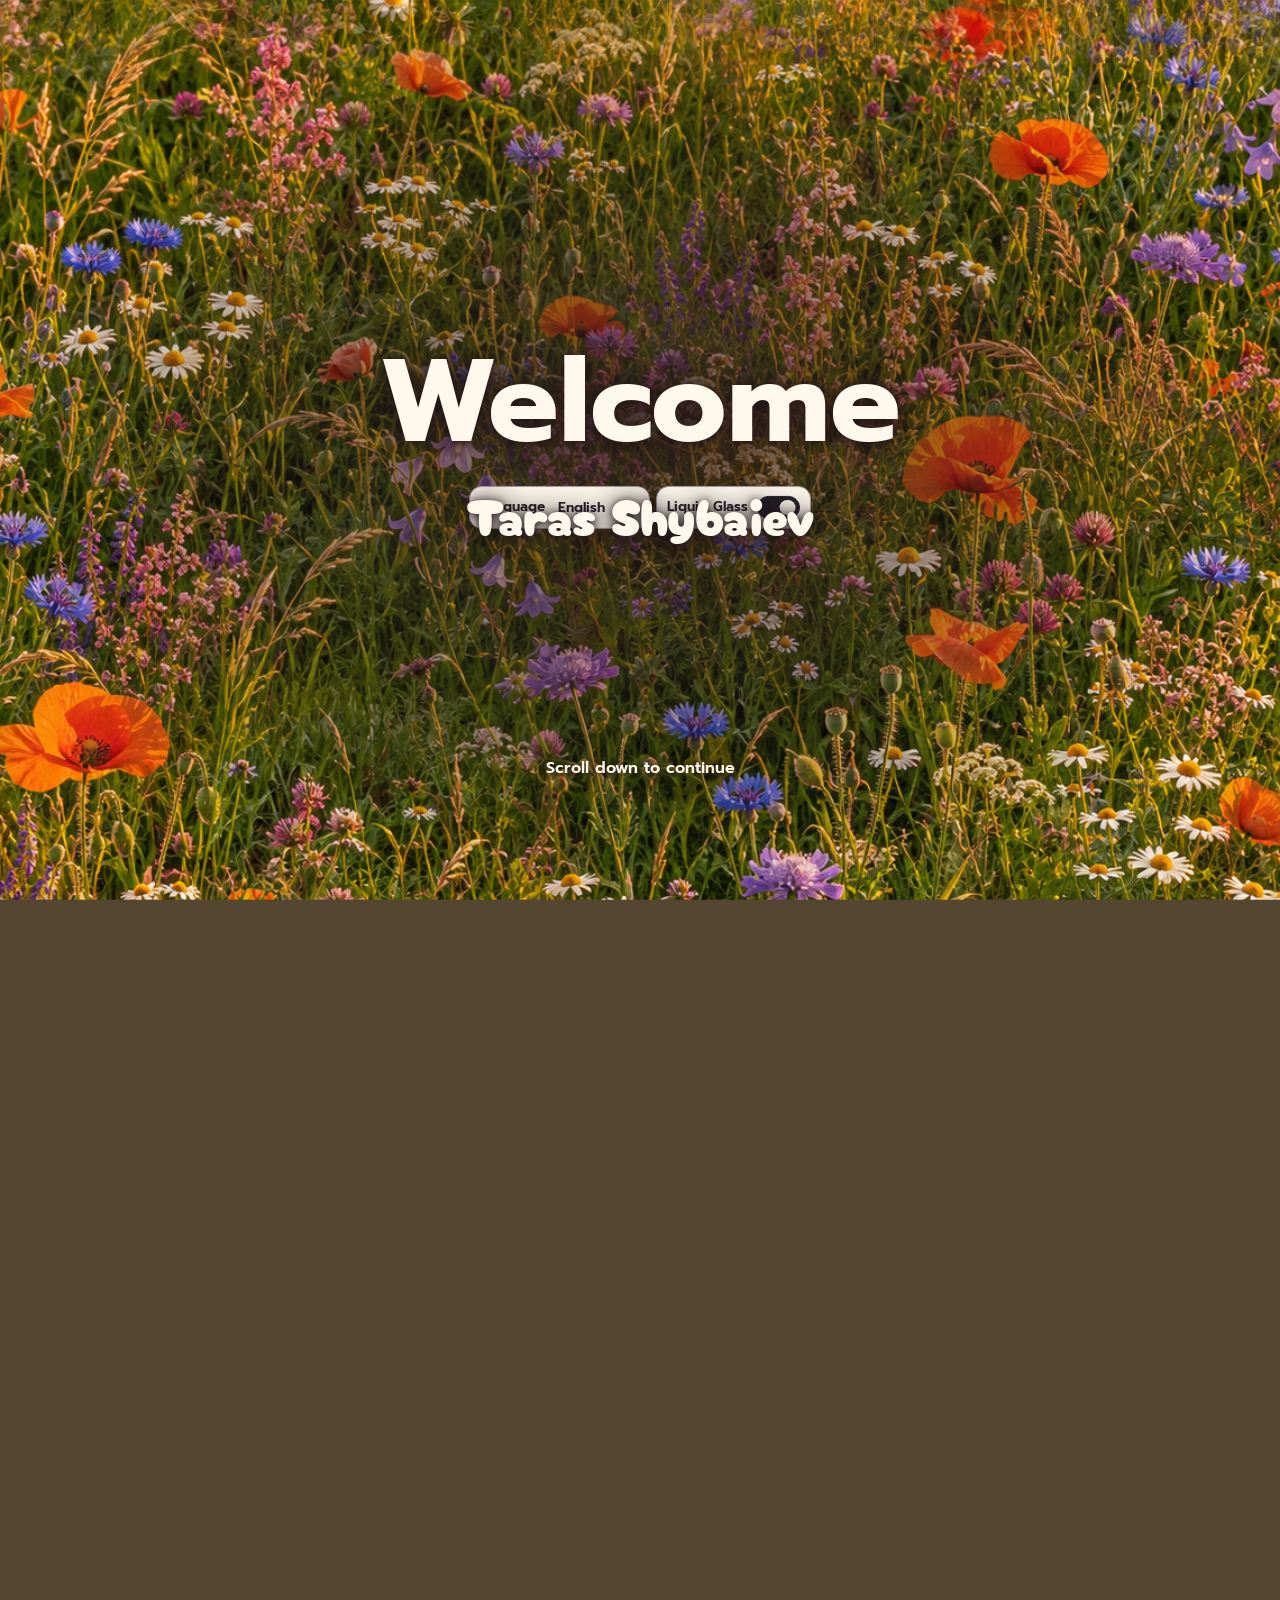
==== index.html @ 75413bc4 "Add experience previews and cap light glass transparency" ====
<!doctype html>
<html lang="de">
<head>
  <meta charset="utf-8">
  <meta name="viewport" content="width=device-width, initial-scale=1">
  <meta name="description" data-i18n-content="metadata" content="Taras Shybaievs Portfolio für ein duales Studium in der IT. Mit Linux-Dotfiles, UltimateDesktopEffects und Einblicken in seine Webentwicklung.">
  <meta name="theme-color" content="#faf4e9">
  <title data-i18n="documentTitle">Taras Shybaiev | Portfolio</title>
  <link rel="icon" type="image/png" href="assets/favicon.png">
  <script src="preferences.js"></script>
  <link rel="stylesheet" href="themes.css">
  <link rel="stylesheet" href="style.css">
  <link rel="stylesheet" href="effects.css">
  <link rel="stylesheet" href="motion.css">
  <script defer src="translations.js"></script>
  <script defer src="motion.js"></script>
  <script defer src="gallery.js"></script>
  <script defer src="navigation.js"></script>
  <script defer src="portfolio.js"></script>
</head>
<body>
  <div class="glass-wallpaper" aria-hidden="true"></div>
  <a class="skip-link" href="#inhalt" data-i18n="skip">Zum Inhalt</a>

  <section class="welcome-intro" hidden aria-labelledby="intro-title">
    <div class="intro-stage">
      <div class="intro-inner">
        <div class="intro-heading">
          <h2 id="intro-title" data-i18n="welcome">Willkommen</h2>
          <div class="intro-heading-meta">
            <div class="intro-options">
              <label class="intro-language">
                <span data-i18n="language">Sprache</span>
                <select id="intro-language-select" name="language">
                  <option value="de" lang="de">Deutsch</option>
                  <option value="en" lang="en">English</option>
                  <option value="ru" lang="ru">Русский</option>
                </select>
              </label>
              <label class="glass-toggle">
                <span>Liquid Glass</span>
                <input id="intro-glass-toggle" type="checkbox" role="switch" name="glass">
              </label>
            </div>
            <p class="intro-name">Taras Shybaiev</p>
          </div>
        </div>
        <div class="intro-about"></div>
        <button class="intro-next" type="button" data-i18n="introScroll">Scrollen, um fortzufahren</button>
      </div>
      <div class="intro-scenes"></div>
      <button class="intro-step" type="button" hidden>
        <span data-i18n="introAdvance">Weiter</span><span data-i18n="introFinish" hidden>Zum Portfolio</span>
      </button>
    </div>
  </section>

  <div class="portfolio-content">
  <header class="site-header">
    <div class="header-color" aria-hidden="true"></div>
    <div class="header-inner">
      <button class="header-control menu-toggle" type="button" aria-expanded="false" aria-controls="site-navigation">
        <span class="material-symbol" aria-hidden="true">menu</span>
        <span data-i18n="menu">Menü</span>
      </button>
      <nav id="site-navigation" class="site-navigation" aria-label="Hauptnavigation" data-i18n-label="navigation">
        <ul class="nav-list">
          <li><a href="#ueber-mich" data-i18n="about">Über mich</a></li>
          <li><a href="#erfahrung" data-i18n="experience">Erfahrung</a></li>
          <li><a href="#projekte" data-i18n="projects">Projekte</a></li>
          <li><a href="#skills" data-i18n="skills">Skills</a></li>
          <li><a href="#bildung" data-i18n="education">Bildung</a></li>
        </ul>
      </nav>
      <div class="appearance">
        <button class="header-control appearance-toggle" type="button" aria-expanded="false" aria-controls="appearance-panel" aria-label="Darstellung" data-i18n-label="appearance">
          <span class="material-symbol" aria-hidden="true">palette</span>
        </button>
        <div id="appearance-panel" class="preferences-panel" inert aria-label="Darstellung" data-i18n-label="appearance" role="group">
          <div class="preference-field">
            <label for="palette-select" data-i18n="palette">Farbschema</label>
            <span class="palette-samples" aria-hidden="true"><i></i><i></i><i></i></span>
            <select id="palette-select" name="palette">
              <option value="gruvbox">Gruvbox</option>
              <option value="tokyo-night">Tokyo Night</option>
              <option value="everforest">Everforest</option>
              <option value="nord">Nord</option>
              <option value="catppuccin">Catppuccin</option>
              <option value="dracula">Dracula</option>
              <option value="one-dark">One Dark</option>
              <option value="solarized">Solarized</option>
              <option value="rose-pine">Rosé Pine</option>
            </select>
          </div>
          <fieldset class="mode-picker">
            <legend data-i18n="mode">Modus</legend>
            <div class="mode-options">
              <label>
                <input class="visually-hidden" type="radio" name="color-mode" value="system" checked>
                <span><span class="material-symbol" aria-hidden="true">devices</span><span data-i18n="system">System</span></span>
              </label>
              <label>
                <input class="visually-hidden" type="radio" name="color-mode" value="light">
                <span><span class="material-symbol" aria-hidden="true">light_mode</span><span data-i18n="light">Hell</span></span>
              </label>
              <label>
                <input class="visually-hidden" type="radio" name="color-mode" value="dark">
                <span><span class="material-symbol" aria-hidden="true">dark_mode</span><span data-i18n="dark">Dunkel</span></span>
              </label>
            </div>
          </fieldset>
          <div class="preference-field">
            <label for="language-select" data-i18n="language">Sprache</label>
            <select id="language-select" name="language">
              <option value="de" lang="de">Deutsch</option>
              <option value="en" lang="en">English</option>
              <option value="ru" lang="ru">Русский</option>
            </select>
          </div>
          <label class="glass-toggle">
            <span>Liquid Glass</span>
            <input id="glass-toggle" type="checkbox" role="switch" name="glass">
          </label>
          <label class="glass-toggle">
            <span data-i18n="sectionIndicator">Aktiven Abschnitt hervorheben</span>
            <input id="section-indicator" type="checkbox" role="switch" name="sectionIndicator">
          </label>
          <label class="glass-toggle sticky-nav-control" hidden>
            <span data-i18n="stickyNavigation">Navigation beim Scrollen anheften</span>
            <input id="sticky-navigation" type="checkbox" role="switch" name="stickyNavigation">
          </label>
          <div class="glass-controls" hidden>
            <div class="preference-field">
              <label for="glass-transparency" data-i18n="glassTransparency">Transparenz</label>
              <output for="glass-transparency">100 %</output>
              <input id="glass-transparency" name="transparency" type="range" min="0" max="100" value="100">
            </div>
            <div class="preference-field">
              <label for="glass-refraction" data-i18n="glassRefraction">Lichtbrechung</label>
              <output for="glass-refraction">100 %</output>
              <input id="glass-refraction" name="refraction" type="range" min="0" max="200" value="100">
            </div>
            <div class="preference-field">
              <label for="glass-distortion" data-i18n="glassDistortion">Verzerrung</label>
              <output for="glass-distortion">100 %</output>
              <input id="glass-distortion" name="distortion" type="range" min="0" max="200" value="100">
            </div>
            <div class="preference-field">
              <label for="glass-dispersion" data-i18n="glassDispersion">Spektrale Zerlegung</label>
              <output for="glass-dispersion">100 %</output>
              <input id="glass-dispersion" name="dispersion" type="range" min="0" max="200" value="100">
            </div>
            <div class="preference-field">
              <label for="glass-edge" data-i18n="glassEdge">Radius der Glaskante</label>
              <output for="glass-edge">30 %</output>
              <input id="glass-edge" name="edge" type="range" min="0" max="100" value="30">
            </div>
          </div>
          <button class="replay-intro" type="button" data-i18n="replayIntro">Begrüßung erneut abspielen</button>
        </div>
      </div>
    </div>
  </header>

  <main id="inhalt" class="wrap" tabindex="-1">
    <section id="ueber-mich" class="hero" aria-labelledby="name">
      <h1 id="name" data-i18n="welcome">Willkommen</h1>
      <p class="hero-name">Taras Shybaiev</p>
      <div class="about-row">
        <details class="portrait-reveal">
          <summary aria-label="Porträt von Taras Shybaiev ein- oder ausblenden" data-i18n-label="portrait">
            <img src="assets/taras-portrait.jpg" width="1086" height="1448" alt="Porträt von Taras Shybaiev" data-i18n-alt="portraitAlt">
          </summary>
        </details>
        <div class="about-copy">
          <p data-i18n="intro">Hallo, ich bin Taras und 19 Jahre alt. Ich bin ein enthusiastischer Programmierer und habe diese Webseite erstellt, um alles zu zeigen, was ich bisher in meinem Leben programmiert oder konfiguriert habe. Meine Erfahrung erstreckt sich auf unterschiedliche Bereiche, da ich alles Mögliche ausprobieren wollte. Jetzt bin ich mir absolut sicher, dass es die richtige Entscheidung war, mich mit Programmieren und PCs zu beschäftigen.</p>
        </div>
      </div>

      <div class="skills-ribbon" role="group" aria-label="Schwerpunkte in Software, Hardware, Git, Webentwicklung und Linux" data-i18n-label="ribbon">
        <div class="ribbon-track">
          <div class="ribbon-group" aria-hidden="true">
            <span data-i18n="software">Software</span><span data-i18n="hardware">Hardware</span><span>Git</span><span data-i18n="webShort">Webdev</span><span>Linux</span>
          </div>
          <div class="ribbon-group" aria-hidden="true">
            <span data-i18n="software">Software</span><span data-i18n="hardware">Hardware</span><span>Git</span><span data-i18n="webShort">Webdev</span><span>Linux</span>
          </div>
        </div>
      </div>
      <div class="project-shortcuts" role="group" aria-label="Projektübersicht" data-i18n-label="projectShortcuts">
        <a href="#ultimate-desktop-effects">Desktop Effects</a>
        <a href="#linux-dotfiles" data-i18n="dotfilesShortcut">Dotfiles</a>
        <a href="#portfolio-webseite" data-i18n="websites">Webseiten</a>
        <button type="button" disabled title="Details folgen" data-i18n-title="detailsPending">Ryoku Arch</button>
      </div>
    </section>

    <section id="projekte" class="page-section" aria-labelledby="projekte-titel">
      <div class="section-heading">
        <h2 id="projekte-titel" data-i18n="projects">Projekte</h2>
        <a class="text-link" href="https://github.com/povargg?tab=repositories" target="_blank" rel="noopener noreferrer">
          <span data-i18n="repositories">Alle Repositories</span>
        </a>
      </div>

      <div class="project-list">
        <article id="ultimate-desktop-effects" class="feature feature--windows" aria-labelledby="windows-titel">
          <div class="windows-copy">
            <div class="project-meta">
              <img class="app-icon" src="assets/ue-logo.png" width="256" height="256" alt="" loading="lazy">
              <p class="eyebrow">Windows · C++17 · DirectX</p>
            </div>
            <h3 id="windows-titel">UltimateDesktop<wbr>Effects</h3>
            <p data-i18n="windowsDescription">Schnee, Regen, fallende Blätter und Halloween für Windows 10 und 11. Schnee bleibt auf Fenstern liegen, Regen sammelt sich an der Taskleiste und im Halloween-Modus seilen sich Pixelspinnen ab. Jeder Effekt hat eigene Einstellungen und lässt sich über das Symbol im Infobereich auswählen.</p>
            <p><span data-i18n="windowsCredit">Die Modi für Regen, Blätter und Halloween habe ich entwickelt und in einer App zusammengeführt. Die Grundlage für das Windows-Overlay und den Schnee war</span> <a href="https://github.com/flipkips/desktop-snow-overlay" target="_blank" rel="noopener noreferrer" data-i18n="layerSnow">LayerSnow von flipkips</a>.</p>
            <div class="action-row">
              <a class="button button--dark" href="https://github.com/povargg/UltimateDesktopEffects/releases/latest/download/UltimateDesktopEffects.exe" target="_blank" rel="noopener noreferrer">
                <span data-i18n="windowsDownload">Windows-Download</span>
              </a>
            </div>
          </div>
          <div class="windows-art effect-gallery">
            <figure>
              <button class="image-preview" type="button" aria-haspopup="dialog" aria-label="Bildschirmfoto vergrößern" data-i18n-label="desktopPreviewOpen">
                <img src="assets/desktop-snow.webp" width="2408" height="1008" loading="lazy" decoding="async" alt="Bildschirmfoto · Schnee">
              </button>
              <figcaption>
                <span data-i18n="desktopPreview">Bildschirmfoto</span> · <span class="effect-caption" aria-live="polite">Schnee</span>
              </figcaption>
            </figure>
            <div class="effect-controls">
              <label class="visually-hidden" for="desktop-effect" data-i18n="desktopEffect">Effekt für die Vorschau</label>
              <div class="effect-range">
                <span class="effect-slider-track" aria-hidden="true"></span>
                <input id="desktop-effect" type="range" min="0" max="3" value="0" aria-valuetext="Schnee">
              </div>
              <div class="effect-options" role="group" aria-label="Effekt für die Vorschau" data-i18n-label="desktopEffect">
                <button type="button" data-effect="snow" aria-pressed="true" data-i18n="effectSnow">Schnee</button>
                <button type="button" data-effect="rain" aria-pressed="false" data-i18n="effectRain">Regen</button>
                <button type="button" data-effect="leaves" aria-pressed="false" data-i18n="effectLeaves">Blätter</button>
                <button type="button" data-effect="halloween" aria-pressed="false" data-i18n="effectHalloween">Halloween</button>
              </div>
            </div>
          </div>
        </article>

        <article id="linux-dotfiles" class="feature feature--linux" aria-labelledby="linux-titel">
          <div class="feature-head">
            <div class="feature-copy">
              <p class="eyebrow">Linux · Lua · RON</p>
              <h3 id="linux-titel" data-i18n="dotfilesTitle">Linux-Dotfiles</h3>
              <p data-i18n="dotfilesDescription">Meine Konfigurationen für Neovim, den Musikplayer rmpc und das Terminal. Im Repository stehen auch die Einstellungen für Kitty, fish und Starship auf Basis der Dotfiles von end-4 sowie eigene Abschnitte für MPD und CAVA.</p>
              <p data-i18n="dotfilesGuide">Die Konfigurationen und die Anleitung findest du auf meinem GitHub-Profil, das unten auf der Seite verlinkt ist.</p>
            </div>
            <div class="action-row">
              <a class="button button--dark" href="https://github.com/povargg/dotfiles" target="_blank" rel="noopener noreferrer">
                <span data-i18n="source">Quellcode</span>
              </a>
            </div>
          </div>

          <div class="dotfiles-grid">
            <section class="dotfile" aria-labelledby="povvim-titel">
              <figure>
                <button class="image-preview" type="button" aria-haspopup="dialog" aria-label="POVVIM-Screenshot vergrößern" data-i18n-label="povvimOpen">
                  <img src="assets/povvim.webp" width="2048" height="856" loading="lazy" decoding="async"
                       alt="Neovim mit POVVIM-Startbildschirm und dem Farbschema Aardvark Ink" data-i18n-alt="povvimAlt">
                </button>
              </figure>
              <div class="dotfile-copy">
                <h4 id="povvim-titel">POVVIM</h4>
                <p data-i18n="povvimDescription">Mein Neovim-Setup auf Basis von LazyVim. Mit Neogit und CodeDiff kann ich Änderungen im Editor vergleichen und committen. Für HTML und Markdown nutze ich Live Preview. Build-Aufgaben starte ich direkt aus Neovim über Overseer.</p>
              </div>
            </section>
            <section class="dotfile" aria-labelledby="rmpc-titel">
              <figure>
                <button class="image-preview" type="button" aria-haspopup="dialog" aria-label="rmpc-Screenshot vergrößern" data-i18n-label="rmpcOpen">
                  <img src="assets/rmpc.webp" width="2048" height="856" loading="lazy" decoding="async"
                       alt="rmpc mit Warteschlange, Albumcover und rosa Fortschrittsleiste" data-i18n-alt="rmpcAlt">
                </button>
              </figure>
              <div class="dotfile-copy">
                <h4 id="rmpc-titel">rmpc</h4>
                <p data-i18n="rmpcDescription">Ich habe rmpc für mein end-4-Setup im Gruvbox-Stil eingerichtet. Den grundlegenden Aufbau habe ich beibehalten, eigene Symbole ergänzt und die Reiter auf Japanisch beschriftet. So gefällt es mir einfach besser.</p>
                <ul class="palette" aria-label="Farbpalette des rmpc-Themes" data-i18n-label="rmpcPalette">
                  <li><span style="--swatch: #1d2021" aria-hidden="true"></span><code>#1D2021</code></li>
                  <li><span style="--swatch: #665c54" aria-hidden="true"></span><code>#665C54</code></li>
                  <li><span style="--swatch: #d5c4a1" aria-hidden="true"></span><code>#D5C4A1</code></li>
                  <li><span style="--swatch: #dbbc7f" aria-hidden="true"></span><code>#DBBC7F</code></li>
                  <li><span style="--swatch: #e69875" aria-hidden="true"></span><code>#E69875</code></li>
                  <li><span style="--swatch: #a7c080" aria-hidden="true"></span><code>#A7C080</code></li>
                  <li><span style="--swatch: #83c092" aria-hidden="true"></span><code>#83C092</code></li>
                  <li><span style="--swatch: #7fbbb3" aria-hidden="true"></span><code>#7FBBB3</code></li>
                  <li><span style="--swatch: #d699b6" aria-hidden="true"></span><code>#D699B6</code></li>
                  <li><span style="--swatch: #e67e80" aria-hidden="true"></span><code>#E67E80</code></li>
                </ul>
              </div>
            </section>
          </div>
        </article>

        <article class="feature web-project" id="portfolio-webseite" aria-labelledby="web-titel">
          <div>
            <p class="eyebrow">Web · HTML · CSS</p>
            <h3 id="web-titel" data-i18n="portfolioTitle">Portfolio-Webseite</h3>
            <p data-i18n="portfolioDescription">Für meine Bewerbung habe ich diese Seite als eigenes Webprojekt aufgebaut. Den Quellcode findest du auf GitHub.</p>
          </div>
          <a class="button button--outline" href="https://github.com/povargg/portfolio" target="_blank" rel="noopener noreferrer">
            <span data-i18n="source">Quellcode</span>
          </a>
        </article>
      </div>
    </section>

    <section id="skills" class="page-section skills-panel" aria-labelledby="skills-titel">
      <div class="section-heading">
        <h2 id="skills-titel" data-i18n="skills">Skills</h2>
        <p class="skill-details-hint" aria-hidden="true">
          <span class="skill-click-hint" data-i18n="skillDetailsHint">Klicke auf eine Karte für Details.</span>
          <span class="skill-touch-hint" data-i18n="skillTouchHint">Tippe auf eine Karte für Details.</span>
        </p>
      </div>
      <div class="skills-grid">
        <article class="skill-card" data-skill="software" aria-labelledby="skill-software">
          <div class="skill-shell">
            <div class="skill-turn">
              <div class="skill-face skill-front">
                <div class="skill-reflection" aria-hidden="true"></div>
                <div class="skill-content">
                  <h3 id="skill-software" data-i18n="skillSoftware">Softwareentwicklung</h3>
                  <p><span data-i18n="skillSoftwareText">C++17, Win32 und DirectX am Beispiel von</span> <a href="#ultimate-desktop-effects">UltimateDesktopEffects</a>.</p>
                </div>
              </div>
              <div class="skill-face skill-back" aria-hidden="true">
                <div class="skill-reflection" aria-hidden="true"></div>
              </div>
            </div>
          </div>
          <button class="skill-enlarge visually-hidden" type="button" aria-haspopup="dialog" aria-describedby="skill-software" data-i18n="openSkill">Details anzeigen</button>
        </article>
        <article class="skill-card" data-skill="linux" aria-labelledby="skill-linux">
          <div class="skill-shell">
            <div class="skill-turn">
              <div class="skill-face skill-front">
                <div class="skill-reflection" aria-hidden="true"></div>
                <div class="skill-content">
                  <h3 id="skill-linux">Linux</h3>
                  <p><span data-i18n="skillLinuxText">Neovim, Shell und Desktop-Konfiguration. Beispiele stehen in den</span> <a href="#linux-dotfiles" data-i18n="dotfilesLink">Linux-Dotfiles</a>.</p>
                </div>
              </div>
              <div class="skill-face skill-back" aria-hidden="true">
                <div class="skill-reflection" aria-hidden="true"></div>
              </div>
            </div>
          </div>
          <button class="skill-enlarge visually-hidden" type="button" aria-haspopup="dialog" aria-describedby="skill-linux" data-i18n="openSkill">Details anzeigen</button>
        </article>
        <article class="skill-card" data-skill="web" aria-labelledby="skill-web">
          <div class="skill-shell">
            <div class="skill-turn">
              <div class="skill-face skill-front">
                <div class="skill-reflection" aria-hidden="true"></div>
                <div class="skill-content">
                  <h3 id="skill-web" data-i18n="skillWeb">Webentwicklung</h3>
                  <p><span data-i18n="skillWebText">HTML, CSS und responsive Layouts für dieses</span> <a href="#portfolio-webseite" data-i18n="portfolioLink">Portfolio</a>.</p>
                </div>
              </div>
              <div class="skill-face skill-back" aria-hidden="true">
                <div class="skill-reflection" aria-hidden="true"></div>
              </div>
            </div>
          </div>
          <button class="skill-enlarge visually-hidden" type="button" aria-haspopup="dialog" aria-describedby="skill-web" data-i18n="openSkill">Details anzeigen</button>
        </article>
        <article class="skill-card" data-skill="git" aria-labelledby="skill-git">
          <div class="skill-shell">
            <div class="skill-turn">
              <div class="skill-face skill-front">
                <div class="skill-reflection" aria-hidden="true"></div>
                <div class="skill-content">
                  <h3 id="skill-git" data-i18n="skillGit">Versionsverwaltung</h3>
                  <p><span data-i18n="skillGitText">Versionsverwaltung mit Git und Projektdokumentation auf</span> <a href="https://github.com/povargg" target="_blank" rel="noopener noreferrer">GitHub</a>.</p>
                </div>
              </div>
              <div class="skill-face skill-back" aria-hidden="true">
                <div class="skill-reflection" aria-hidden="true"></div>
              </div>
            </div>
          </div>
          <button class="skill-enlarge visually-hidden" type="button" aria-haspopup="dialog" aria-describedby="skill-git" data-i18n="openSkill">Details anzeigen</button>
        </article>
      </div>
    </section>

    <div class="background-grid">
      <section id="erfahrung" class="background-panel" aria-labelledby="erfahrung-titel">
        <h2 id="erfahrung-titel" data-i18n="experience">Erfahrung</h2>
        <h3 data-i18n="internship">Webentwicklungspraktikum</h3>
        <p data-i18n="experienceDescription">Im Praktikum habe ich erste Einblicke in die Webentwicklung bekommen. In eigenen Projekten vertiefe ich auch Themen rund um Linux, Windows und PC-Hardware.</p>
        <div class="experience-projects">
          <article class="experience-project" aria-labelledby="wolke7-titel">
            <button class="image-preview experience-preview" type="button" aria-haspopup="dialog" aria-label="Vorschau von Wolke 7 vergrößern" data-i18n-label="wolke7PreviewOpen">
              <img src="assets/wolke7-schwedt-preview.webp" width="1280" height="768" loading="lazy" decoding="async" alt="Startseite des Kosmetikstudios Wolke 7" data-i18n-alt="wolke7PreviewAlt">
              <span class="experience-enlarge" aria-hidden="true">+</span>
            </button>
            <div class="experience-project-copy">
              <h3 id="wolke7-titel">Wolke 7</h3>
              <time datetime="2023-10" data-i18n="wolke7Date">Oktober 2023</time>
              <p data-i18n="wolke7Description">Website für ein Kosmetikstudio in Schwedt/Oder.</p>
              <a class="text-link experience-site-link" href="https://www.wolke7-schwedt.de/" target="_blank" rel="noopener noreferrer" data-i18n="visitWolke7">Wolke 7 besuchen</a>
            </div>
          </article>
          <article class="experience-project" aria-labelledby="hoeck-titel">
            <button class="image-preview experience-preview" type="button" aria-haspopup="dialog" aria-label="Vorschau der Hoeck-Stiftung vergrößern" data-i18n-label="hoeckPreviewOpen">
              <img src="assets/hoeck-stiftung-preview.webp" width="1280" height="768" loading="lazy" decoding="async" alt="Startseite der Hoeck-Stiftung" data-i18n-alt="hoeckPreviewAlt">
              <span class="experience-enlarge" aria-hidden="true">+</span>
            </button>
            <div class="experience-project-copy">
              <h3 id="hoeck-titel">Hoeck-Stiftung</h3>
              <p data-i18n="hoeckDescription">Mitarbeit an der Website einer Stiftung, die Hospizarbeit in Barnim und der Uckermark unterstützt.</p>
              <a class="text-link experience-site-link" href="https://www.hoeck-stiftung.de/" target="_blank" rel="noopener noreferrer" data-i18n="visitHoeck">Hoeck-Stiftung besuchen</a>
            </div>
          </article>
        </div>
        <article class="experience-project experience-project--archived" aria-labelledby="sohetec-titel">
          <div class="experience-project-copy">
            <h3 id="sohetec-titel">Sohetec</h3>
            <p data-i18n="sohetecDescription">Ich habe an einer früheren Version der Website mitgearbeitet, die inzwischen ersetzt wurde.</p>
          </div>
        </article>
      </section>
      <section id="bildung" class="background-panel background-panel--education" aria-labelledby="bildung-titel">
        <h2 id="bildung-titel" data-i18n="education">Bildung</h2>
        <h3 data-i18n="study">Duales Studium in der IT</h3>
        <p data-i18n="educationDescription">Im dualen Studium möchte ich Softwareentwicklung vertiefen und das Gelernte direkt in Projekten im Betrieb anwenden.</p>
      </section>
    </div>
  </main>

  <footer id="kontakt" class="site-footer">
    <div class="footer-inner">
      <p>© 2026 Taras Shybaiev</p>
      <div class="social-links" role="group" aria-label="Social Media" data-i18n-label="socials">
        <span class="social-item" title="Adresse folgt" data-i18n-title="addressPending">
          <button class="social-icon" type="button" disabled aria-label="E-Mail (Adresse folgt)" data-i18n-label="emailPending">
            <img src="assets/gmail.png" width="64" height="64" alt="">
            <span class="skill-reflection social-reflection" aria-hidden="true"></span>
          </button>
        </span>
        <span class="social-item" title="Link folgt" data-i18n-title="linkPending">
          <button class="social-icon" type="button" disabled aria-label="WhatsApp (Link folgt)" data-i18n-label="whatsappPending">
            <img src="assets/whatsapp.png" width="64" height="64" alt="">
            <span class="skill-reflection social-reflection" aria-hidden="true"></span>
          </button>
        </span>
        <span class="social-item" title="Link folgt" data-i18n-title="linkPending">
          <button class="social-icon" type="button" disabled aria-label="Discord (Link folgt)" data-i18n-label="discordPending">
            <img src="assets/discord.png" width="64" height="64" alt="">
            <span class="skill-reflection social-reflection" aria-hidden="true"></span>
          </button>
        </span>
        <span class="social-item" title="Link folgt" data-i18n-title="linkPending">
          <button class="social-icon" type="button" disabled aria-label="Reddit (Link folgt)" data-i18n-label="redditPending">
            <img src="assets/reddit.png" width="64" height="64" alt="">
            <span class="skill-reflection social-reflection" aria-hidden="true"></span>
          </button>
        </span>
        <span class="social-item">
          <a class="social-icon" href="https://github.com/povargg" target="_blank" rel="noopener noreferrer" aria-label="GitHub-Profil" data-i18n-label="githubProfile">
            <img src="assets/github.png" width="64" height="64" alt="">
            <span class="skill-reflection social-reflection" aria-hidden="true"></span>
          </a>
        </span>
      </div>
    </div>
  </footer>
  </div>
  <dialog class="skill-dialog" aria-labelledby="skill-dialog-title">
    <div class="skill-flight">
    <div class="skill-expanded">
      <div class="skill-expanded-face">
        <div class="skill-reflection" aria-hidden="true"></div>
        <div class="skill-detail-layout">
          <header class="skill-detail-identity">
            <span class="material-symbol skill-emblem" aria-hidden="true"></span>
            <h2 id="skill-dialog-title"></h2>
          </header>
          <div class="skill-detail-notes">
            <section data-skill-details="software" data-emblem="code" hidden>
              <p class="eyebrow">C++17 · Win32 · DirectX</p>
              <p data-i18n="softwareDetails">Für UltimateDesktopEffects habe ich mehrere Effekte für den Windows-Desktop entwickelt und in einer App gebündelt. Dabei habe ich gelernt, wie Grafik, Fensterverwaltung und eine Bedienung über den Infobereich zusammenkommen.</p>
              <ul>
                <li data-i18n="softwareDetailOne">Regen, Laub und Halloween als eigenständige Effekte mit jeweils eigenen Einstellungen.</li>
                <li data-i18n="softwareDetailTwo">Win32 für das Overlay und die Bedienung. DirectX für das Zeichnen der Effekte.</li>
              </ul>
              <a class="button button--outline" href="#ultimate-desktop-effects">UltimateDesktopEffects</a>
            </section>
            <section data-skill-details="linux" data-emblem="terminal" hidden>
              <p class="eyebrow">Neovim · fish · Kitty · rmpc</p>
              <p data-i18n="linuxDetails">Unter Linux passe ich meinen Arbeitsplatz so an, dass Editor, Terminal und Desktop gut zusammenspielen. Die Einstellungen sammle ich als Dotfiles, damit ich sie auf einem anderen Rechner wiederverwenden kann.</p>
              <ul>
                <li data-i18n="linuxDetailOne">POVVIM bündelt meine Werkzeuge für Code, Git und Build-Aufgaben in Neovim.</li>
                <li data-i18n="linuxDetailTwo">Für rmpc habe ich ein Gruvbox-Farbschema, eigene Symbole und japanische Reiterbeschriftungen eingerichtet.</li>
              </ul>
              <a class="button button--outline" href="#linux-dotfiles" data-i18n="dotfilesTitle">Linux-Dotfiles</a>
            </section>
            <section data-skill-details="web" data-emblem="web" hidden>
              <p class="eyebrow">HTML · CSS · JavaScript · Three.js</p>
              <p data-i18n="webDetails">Dieses Portfolio ist mein praktisches Webprojekt. Ich baue und teste responsive Ansichten, dreisprachige Inhalte und Interaktionen für Maus, Tastatur und Touch.</p>
              <ul>
                <li data-i18n="webDetailOne">Das Layout und die Bedienelemente entstehen mit HTML und CSS. JavaScript verwaltet Einstellungen, Sprache und interaktive Ansichten.</li>
                <li data-i18n="webDetailTwo">Mit Three.js programmiere ich Shader für Glas, Reflexionen und animierte Oberflächen.</li>
              </ul>
              <a class="button button--outline" href="#portfolio-webseite" data-i18n="portfolioTitle">Portfolio-Webseite</a>
            </section>
            <section data-skill-details="git" data-emblem="account_tree" hidden>
              <p class="eyebrow">Git · GitHub · Neogit</p>
              <p data-i18n="gitDetails">Ich nutze Git, um Änderungen an Apps, Konfigurationen und dieser Website nachvollziehbar zu machen. Auf GitHub halte ich den Quellcode und Anleitungen zu meinen Projekten fest.</p>
              <ul>
                <li data-i18n="gitDetailOne">In Neovim prüfe ich Änderungen mit Neogit und CodeDiff, bevor ich sie übernehme.</li>
                <li data-i18n="gitDetailTwo">In den Repositories dokumentiere ich Einrichtung und Bedienung und stelle bei Bedarf Downloads bereit.</li>
              </ul>
              <a class="button button--outline" href="https://github.com/povargg?tab=repositories" target="_blank" rel="noopener noreferrer" data-i18n="repositories">Alle Repositories</a>
            </section>
          </div>
        </div>
      </div>
      <button class="header-control skill-close" type="button" aria-label="Details schließen" data-i18n-label="closeSkill" autofocus>
        <span class="material-symbol" aria-hidden="true">close</span>
      </button>
    </div>
    <div class="skill-flight-source" aria-hidden="true" inert></div>
    </div>
  </dialog>

  <dialog class="image-dialog" aria-labelledby="image-dialog-caption">
    <figure class="image-view">
      <button class="header-control image-close" type="button" aria-label="Bild schließen" data-i18n-label="closePreview" autofocus>
        <span class="material-symbol" aria-hidden="true">close</span>
      </button>
      <figcaption id="image-dialog-caption"></figcaption>
    </figure>
  </dialog>
</body>
</html>
---- themes.css ----
/* Editor palettes mapped to the portfolio's text, surfaces and accents. */
:root {
  color-scheme: light;
  --surface: #fbf1c7;
  --surface-raised: #ebdbb2;
  --ink: #282828;
  --muted: #3c3836;
  --line: #a89984;
  --heading: #79740e;
  --link: #8f3f71;
  --warm: #af3a03;
  --primary: #b8bb26;
  --secondary: #d3869b;
  --footer-bg: #3c3836;
  --footer-ink: #fbf1c7;
  --button-bg: var(--ink);
  --button-ink: var(--surface);
  --primary-panel: var(--primary);
  --secondary-panel: var(--secondary);
  --band-start: var(--secondary);
  --band-end: var(--primary);
  --hairline: color-mix(in srgb, var(--line) 55%, var(--surface-raised));
}

:root[data-mode="dark"] {
  color-scheme: dark;
  --surface: #282828;
  --surface-raised: #3c3836;
  --ink: #fbf1c7;
  --muted: #d5c4a1;
  --line: #665c54;
  --heading: #b8bb26;
  --link: #f2abc0;
  --warm: #fe8019;
  --footer-bg: #1d2021;
  --button-bg: var(--heading);
  --button-ink: var(--surface);
  --primary-panel: color-mix(in srgb, var(--surface-raised) 78%, var(--primary));
  --secondary-panel: color-mix(in srgb, var(--surface-raised) 80%, var(--secondary));
  --band-start: color-mix(in srgb, var(--surface) 66%, var(--secondary));
  --band-end: color-mix(in srgb, var(--surface) 68%, var(--primary));
}

:root[data-theme="tokyo-night"] {
  --surface: #e1e2e7;
  --surface-raised: #d5d6db;
  --ink: #252b43;
  --muted: #3d4665;
  --line: #9da5bc;
  --heading: #2e57a5;
  --link: #704d97;
  --warm: #984314;
  --primary: #8eabec;
  --secondary: #bda4ee;
  --footer-bg: #24283b;
  --footer-ink: #e1e2e7;
}

:root[data-theme="tokyo-night"][data-mode="dark"] {
  --surface: #1a1b26;
  --surface-raised: #24283b;
  --ink: #d5dcf4;
  --muted: #b7c3e6;
  --line: #4a5270;
  --heading: #9ab7ff;
  --link: #c0a0fa;
  --warm: #ffae80;
  --primary: #7aa2f7;
  --secondary: #bb9af7;
  --footer-bg: #161720;
}

:root[data-theme="everforest"] {
  --surface: #fdf6e3;
  --surface-raised: #efebd4;
  --ink: #35473e;
  --muted: #465943;
  --line: #a2ab90;
  --heading: #52652a;
  --link: #386b63;
  --warm: #a2442d;
  --primary: #b9ce95;
  --secondary: #a5ceb8;
  --footer-bg: #343f44;
  --footer-ink: #fdf6e3;
}

:root[data-theme="everforest"][data-mode="dark"] {
  --surface: #2d353b;
  --surface-raised: #343f44;
  --ink: #e3dec3;
  --muted: #c2c6b1;
  --line: #56625a;
  --heading: #a7c080;
  --link: #9dd1ab;
  --warm: #e69875;
  --primary: #a7c080;
  --secondary: #83c092;
  --footer-bg: #252c30;
}

:root[data-theme="nord"] {
  --surface: #eceff4;
  --surface-raised: #e5e9f0;
  --ink: #2e3440;
  --muted: #404b61;
  --line: #9eabc0;
  --heading: #355779;
  --link: #454f83;
  --warm: #8e4c56;
  --primary: #93b6d4;
  --secondary: #9bc9c0;
  --footer-bg: #3b4252;
  --footer-ink: #eceff4;
}

:root[data-theme="nord"][data-mode="dark"] {
  --surface: #2e3440;
  --surface-raised: #3b4252;
  --ink: #eceff4;
  --muted: #d8dee9;
  --line: #53617b;
  --heading: #88c0d0;
  --link: #a9d2f2;
  --warm: #e6ae92;
  --primary: #88c0d0;
  --secondary: #81a1c1;
  --footer-bg: #262b35;
}

:root[data-theme="catppuccin"] {
  --surface: #eff1f5;
  --surface-raised: #e6e9ef;
  --ink: #282a40;
  --muted: #444761;
  --line: #a9afc3;
  --heading: #6b348c;
  --link: #5042a5;
  --warm: #9a365b;
  --primary: #a7b3f5;
  --secondary: #f2abc6;
  --footer-bg: #313244;
  --footer-ink: #eff1f5;
}

:root[data-theme="catppuccin"][data-mode="dark"] {
  --surface: #1e1e2e;
  --surface-raised: #313244;
  --ink: #cdd6f4;
  --muted: #b9c2e1;
  --line: #515778;
  --heading: #cba6f7;
  --link: #9cc1fb;
  --warm: #fab387;
  --primary: #cba6f7;
  --secondary: #f5c2e7;
  --footer-bg: #181825;
}

:root[data-theme="dracula"] {
  --surface: #fffbeb;
  --surface-raised: #f2ead5;
  --ink: #24232c;
  --muted: #4d4a55;
  --line: #aba0aa;
  --heading: #6740a4;
  --link: #7b3769;
  --warm: #923e2b;
  --primary: #c2a7f9;
  --secondary: #f3a8c6;
  --footer-bg: #282a36;
  --footer-ink: #fffbeb;
}

:root[data-theme="dracula"][data-mode="dark"] {
  --surface: #282a36;
  --surface-raised: #37394d;
  --ink: #f8f8f2;
  --muted: #dcdaeb;
  --line: #595b74;
  --heading: #bd93f9;
  --link: #ffb6e2;
  --warm: #ffb86c;
  --primary: #bd93f9;
  --secondary: #ff79c6;
  --footer-bg: #20222d;
}

:root[data-theme="one-dark"] {
  --surface: #fafafa;
  --surface-raised: #eceef2;
  --ink: #292c36;
  --muted: #454951;
  --line: #aeb5c1;
  --heading: #355c91;
  --link: #723882;
  --warm: #9d3e39;
  --primary: #a0c8ec;
  --secondary: #d9b2eb;
  --footer-bg: #333844;
  --footer-ink: #fafafa;
}

:root[data-theme="one-dark"][data-mode="dark"] {
  --surface: #282c34;
  --surface-raised: #333844;
  --ink: #f0f2f8;
  --muted: #c1c8d5;
  --line: #525c6b;
  --heading: #77bdf3;
  --link: #d6a4e6;
  --warm: #e5b07b;
  --primary: #61afef;
  --secondary: #c678dd;
  --footer-bg: #21242b;
}

:root[data-theme="solarized"] {
  --surface: #fdf6e3;
  --surface-raised: #eee8d5;
  --ink: #073642;
  --muted: #36535c;
  --line: #a5aba2;
  --heading: #166b6c;
  --link: #23558f;
  --warm: #9d4419;
  --primary: #9dc9b2;
  --secondary: #a8c8de;
  --footer-bg: #073642;
  --footer-ink: #fdf6e3;
}

:root[data-theme="solarized"][data-mode="dark"] {
  --surface: #002b36;
  --surface-raised: #073642;
  --ink: #eee8d5;
  --muted: #adbfbb;
  --line: #41656b;
  --heading: #83c6bc;
  --link: #91c3eb;
  --warm: #f2a675;
  --primary: #66bcb4;
  --secondary: #82b8e2;
  --footer-bg: #00232c;
}

:root[data-theme="rose-pine"] {
  --surface: #faf4ed;
  --surface-raised: #f2e9e1;
  --ink: #383447;
  --muted: #544959;
  --line: #b6a7b1;
  --heading: #7a4663;
  --link: #336477;
  --warm: #954741;
  --primary: #dd9eae;
  --secondary: #aed0d4;
  --footer-bg: #39334c;
  --footer-ink: #faf4ed;
}

:root[data-theme="rose-pine"][data-mode="dark"] {
  --surface: #191724;
  --surface-raised: #26233a;
  --ink: #e0def4;
  --muted: #b8b2d2;
  --line: #514a66;
  --heading: #ebbcba;
  --link: #9ccfd8;
  --warm: #f6c177;
  --primary: #ebbcba;
  --secondary: #c4a7e7;
  --footer-bg: #14121e;
}

:root[data-theme="liquid-glass"] {
  --surface: #faf4e9;
  --surface-raised: #efe7df;
  --ink: #25202a;
  --muted: #372b38;
  --line: #a596a7;
  --heading: #473358;
  --link: #553c6b;
  --warm: #844b4b;
  --primary: #c0cfd6;
  --secondary: #d9b9ce;
  --footer-bg: #312638;
  --footer-ink: #fff2e8;
  --glass-wallpaper: url("assets/glass-meadow.jpg");
  --glass-base: #544630;
  --glass-edge: #fffae4ac;
  --glass-shine: #fffcea9c;
  --glass-shade: #3d26415e;
  --glass-shadow: #27172654;
  --glass-intro-ink: #fff8ed;
  --glass-intro-shade: #281c20ba;
  --glass-intro-shadow: #23161a;
}

:root[data-theme="liquid-glass"][data-mode="dark"] {
  --surface: #101221;
  --surface-raised: #1d2037;
  --ink: #f8f3ff;
  --muted: #e1d9ee;
  --line: #73748e;
  --heading: #c9cbff;
  --link: #e8bff2;
  --warm: #fec9b3;
  --primary: #a6abf5;
  --secondary: #d497d0;
  --footer-bg: #080918;
  --footer-ink: #f8f3ff;
  --glass-wallpaper: url("assets/glass-sky.jpg");
  --glass-base: #080918;
  --glass-edge: #f0ebff57;
  --glass-shine: #f1edff80;
  --glass-shade: #010414ad;
  --glass-shadow: #030411a1;
  --glass-intro-ink: #f9f5ff;
  --glass-intro-shade: #0706148c;
  --glass-intro-shadow: #03020d;
}
---- style.css ----
@font-face {
  font-family: Prompt;
  src: url("assets/prompt-regular.woff2") format("woff2");
  font-style: normal;
  font-weight: 400;
  font-display: swap;
}

@font-face {
  font-family: Prompt;
  src: url("assets/prompt-semibold.woff2") format("woff2");
  font-style: normal;
  font-weight: 600;
  font-display: swap;
}

@font-face {
  font-family: Prompt;
  src: url("assets/prompt-bold.woff2") format("woff2");
  font-style: normal;
  font-weight: 700;
  font-display: swap;
}

@font-face {
  font-family: "Cherry Bomb One";
  src: url("assets/cherry-bomb-one.woff2") format("woff2");
  font-style: normal;
  font-weight: 400;
  font-display: swap;
}

@font-face {
  font-family: Rubik;
  src: url("assets/rubik-cyrillic.woff2") format("woff2");
  font-style: normal;
  font-weight: 400 900;
  font-display: swap;
  unicode-range: U+0301, U+0400-045F, U+0490-0491, U+04B0-04B1, U+2116;
}

@font-face {
  font-family: Rubik;
  src: url("assets/rubik-latin.woff2") format("woff2");
  font-style: normal;
  font-weight: 400 900;
  font-display: swap;
  unicode-range: U+0000-00FF, U+0131, U+0152-0153, U+02BB-02BC, U+02C6, U+02DA, U+02DC, U+0304, U+0308, U+0329, U+2000-206F, U+20AC, U+2122, U+2191, U+2193, U+2212, U+2215, U+FEFF, U+FFFD;
}

@font-face {
  font-family: Rubik;
  src: url("assets/rubik-cyrillic-italic.woff2") format("woff2");
  font-style: italic;
  font-weight: 400 900;
  font-display: swap;
  unicode-range: U+0301, U+0400-045F, U+0490-0491, U+04B0-04B1, U+2116;
}

@font-face {
  font-family: Rubik;
  src: url("assets/rubik-latin-italic.woff2") format("woff2");
  font-style: italic;
  font-weight: 400 900;
  font-display: swap;
  unicode-range: U+0000-00FF, U+0131, U+0152-0153, U+02BB-02BC, U+02C6, U+02DA, U+02DC, U+0304, U+0308, U+0329, U+2000-206F, U+20AC, U+2122, U+2191, U+2193, U+2212, U+2215, U+FEFF, U+FFFD;
}

@font-face {
  font-family: "Material Symbols Rounded";
  src: url("assets/material-symbols-rounded.woff2") format("woff2");
  font-weight: 500;
  font-display: block;
}

:root {
  --body-font: Prompt, "Segoe UI", system-ui, sans-serif;
  --display: "Cherry Bomb One", Prompt, system-ui, sans-serif;
  --display-weight: 400;
  --mono: "Cascadia Mono", Consolas, monospace;
  --panel-padding: clamp(1.2rem, 4vw, 3rem);
}

:root:lang(ru) {
  --body-font: Rubik, "Segoe UI", system-ui, sans-serif;
  --display: Rubik, "Segoe UI", system-ui, sans-serif;
  --display-weight: 900;
}

*, *::before, *::after {
  box-sizing: border-box;
}

html {
  min-height: 100%;
}

body {
  min-width: 0;
  margin: 0;
  padding: 10px;
  background: repeating-linear-gradient(135deg, var(--band-start) 0, var(--surface-raised) 38vmax, var(--band-end) 78vmax, var(--band-start) 120vmax);
  background-attachment: fixed;
  color: var(--ink);
  font-family: var(--body-font);
  line-height: 1.65;
}

h1, h2, h3, h4, p, figure, dl, dd {
  margin: 0;
}

h1, h2, h3, h4 {
  line-height: 1.1;
}

ul {
  margin: 0;
  padding: 0;
  list-style: none;
}

img {
  display: block;
  max-width: 100%;
  height: auto;
}

a {
  color: inherit;
  font-weight: 700;
  text-decoration: none;
}

button, input, select {
  font: inherit;
}

a:focus-visible, button:focus-visible, summary:focus-visible, input:focus-visible, select:focus-visible {
  outline: 3px solid var(--ink);
  outline-offset: 4px;
}

.material-symbol {
  display: inline-block;
  flex: none;
  font: 500 1.375rem / 1 "Material Symbols Rounded";
  font-feature-settings: "liga";
  letter-spacing: normal;
  text-transform: none;
  white-space: nowrap;
  direction: ltr;
}

[id] {
  scroll-margin-top: 1rem;
}

.visually-hidden {
  position: absolute;
  width: 1px;
  height: 1px;
  padding: 0;
  overflow: hidden;
  clip-path: inset(50%);
  white-space: nowrap;
}

.wrap {
  width: min(84rem, 88%);
  margin-inline: auto;
}

.skip-link {
  position: fixed;
  z-index: 10;
  inset: 0.75rem auto auto 0.75rem;
  padding: 0.6rem 0.85rem;
  transform: translateY(-200%);
  border-radius: 0.5rem;
  color: var(--surface);
  background: var(--ink);
}

.skip-link:focus {
  transform: none;
}

.site-header {
  position: relative;
  z-index: 2;
  isolation: isolate;
  border-radius: 2rem;
  background: transparent;
}

.header-color {
  position: absolute;
  z-index: -1;
  inset: 0;
  overflow: hidden;
  border-radius: inherit;
  background: var(--band-end);
  pointer-events: none;
}

.header-color::before {
  content: "";
  position: absolute;
  top: 50%;
  left: 50%;
  width: max(100rem, 140vw);
  aspect-ratio: 1;
  background: linear-gradient(0deg, var(--band-start), var(--band-end));
  animation: gradient-rotation 16s linear infinite;
}

@keyframes gradient-rotation {
  from { transform: translate(-50%, -50%) rotate(0deg); }
  to { transform: translate(-50%, -50%) rotate(360deg); }
}

.header-inner {
  display: grid;
  grid-template-areas: ". nav appearance";
  grid-template-columns: 1fr auto 1fr;
  align-items: center;
  min-height: 5rem;
  padding: 0.45rem clamp(.75rem, 2vw, 1.6rem);
  gap: .25rem 1.1rem;
}

.site-navigation {
  grid-area: nav;
}

.nav-list {
  display: flex;
  flex-wrap: wrap;
  justify-content: center;
  align-items: center;
  gap: 0.15rem clamp(0.25rem, 1vw, 1.1rem);
}

.nav-list a {
  display: inline-flex;
  justify-content: center;
  align-items: center;
  min-height: 3rem;
  padding: 0.35rem clamp(0.6rem, 1.6vw, 1.2rem);
  border: 3px solid transparent;
  border-radius: 0.75rem;
  color: var(--ink);
  font-family: var(--display);
  font-weight: var(--display-weight);
  font-size: clamp(1.15rem, 2vw, 1.55rem);
  line-height: 1.1;
  text-align: center;
  text-decoration: none;
  transition: transform 200ms, background-color 200ms, color 200ms, border-color 200ms;
}

.nav-list a:hover,
.nav-list a:focus-visible,
.nav-list a[aria-current="location"] {
  transform: scale(1.06);
  border-color: var(--surface);
  background: var(--ink);
  color: var(--surface);
}

.menu-toggle, .appearance {
  display: none;
}

.js .appearance {
  display: block;
  position: relative;
  grid-area: appearance;
  justify-self: end;
}

.header-control {
  align-items: center;
  gap: .46rem;
  min-height: 2.75rem;
  padding: .45rem .7rem;
  border: 1px solid color-mix(in srgb, var(--line) 70%, transparent);
  border-radius: .9rem;
  background: color-mix(in srgb, var(--surface) 85%, transparent);
  color: var(--ink);
  font-size: .86rem;
  font-weight: 600;
  line-height: 1.2;
  white-space: nowrap;
  cursor: pointer;
}

.appearance-toggle {
  display: flex;
  width: 2.75rem;
  justify-content: center;
}

.header-control:hover, .appearance.is-open .header-control {
  border-color: var(--heading);
  background: var(--surface);
}

.preferences-panel {
  position: absolute;
  inset-block-start: calc(100% + .72rem);
  inset-inline-end: 0;
  display: grid;
  gap: .95rem;
  width: min(21.5rem, calc(100vw - 2.65rem));
  max-height: calc(100dvh - 5.1rem);
  overflow: auto;
  padding: 1.1rem;
  border: 1px solid var(--line);
  border-radius: 1.25rem;
  background: var(--surface);
  color: var(--ink);
  box-shadow: 0 .8rem 2.2rem #10101735;
}

.preference-field {
  display: grid;
  grid-template-columns: 1fr auto;
  align-items: center;
  gap: .35rem .5rem;
  font-size: .91rem;
  font-weight: 600;
}

.preference-field select {
  grid-column: 1 / -1;
  width: 100%;
  min-height: 2.7rem;
  padding: .35rem .6rem;
  border: 1px solid var(--line);
  border-radius: .65rem;
  background: var(--surface-raised);
  color: var(--ink);
  font-weight: 400;
  cursor: pointer;
}

.palette-samples {
  display: flex;
  gap: .22rem;
  padding-inline: .2rem;
}

.palette-samples i {
  width: .72rem;
  height: .72rem;
  border: 1px solid var(--line);
  border-radius: 50%;
  background: var(--primary);
}

.palette-samples i:nth-child(2) { background: var(--secondary); }
.palette-samples i:nth-child(3) { background: var(--surface-raised); }

.mode-picker {
  min-inline-size: 0;
  margin: 0;
  padding: 0;
  border: 0;
}

.mode-picker legend {
  margin-block-end: .35rem;
  padding: 0;
  font-size: .91rem;
  font-weight: 600;
}

.mode-options {
  display: grid;
  grid-template-columns: repeat(3, minmax(0, 1fr));
  gap: .2rem;
  padding: .2rem;
  border: 1px solid var(--line);
  border-radius: .8rem;
  background: var(--surface-raised);
}

.mode-options label > span {
  display: grid;
  place-items: center;
  gap: .22rem;
  min-height: 3.2rem;
  padding: .35rem .1rem;
  border: 1px solid transparent;
  border-radius: .6rem;
  font-size: .75rem;
  text-align: center;
  line-height: 1.2;
  cursor: pointer;
}

.mode-options .material-symbol {
  font-size: 1.05rem;
}

.mode-options input:checked + span {
  border-color: var(--line);
  background: var(--surface);
  font-weight: 700;
}

.mode-options input:focus-visible + span {
  outline: 2px solid var(--ink);
  outline-offset: -2px;
}

.glass-toggle {
  display: flex;
  align-items: center;
  justify-content: space-between;
  gap: .7rem;
  min-height: 2.7rem;
  padding-block-start: .55rem;
  border-block-start: 1px solid var(--hairline);
  font-size: .91rem;
  font-weight: 600;
  cursor: pointer;
}

.glass-toggle input {
  appearance: none;
  position: relative;
  flex: 0 0 auto;
  width: 2.65rem;
  height: 1.47rem;
  margin: 0;
  border: 1px solid var(--line);
  border-radius: 1rem;
  background: var(--surface-raised);
  color: var(--muted);
  cursor: pointer;
  transition: background-color .18s ease;
}

.glass-toggle input::before {
  content: "";
  position: absolute;
  inset-block-start: .19rem;
  inset-inline-start: .19rem;
  width: .97rem;
  height: .97rem;
  border-radius: 50%;
  background: currentColor;
  transition: transform .18s ease;
}

.glass-toggle input:checked {
  border-color: var(--button-bg);
  background: var(--button-bg);
  color: var(--button-ink);
}

.glass-toggle input:checked::before {
  transform: translateX(1.16rem);
}

.hero, .page-section, .background-panel {
  border-radius: 2rem;
}

.hero {
  --hero-padding: clamp(1.25rem, 4vw, 3rem);
  overflow: hidden;
  margin: 2rem auto;
  padding: var(--hero-padding) var(--hero-padding) 2rem;
  background: var(--surface);
}

.hero h1 {
  color: var(--heading);
  font-size: clamp(3.3rem, 6vw, 5rem);
  font-weight: 700;
  text-align: center;
  transition: color 250ms, transform 250ms;
}

.hero h1:hover {
  transform: scale(1.025);
  color: var(--warm);
}

.hero-name {
  margin-top: 0.3rem;
  color: var(--link);
  font-family: var(--display);
  font-weight: var(--display-weight);
  font-size: clamp(1.15rem, 2vw, 1.6rem);
  text-align: center;
}

.about-row {
  display: flex;
  align-items: center;
  gap: clamp(1rem, 3vw, 2.5rem);
  max-width: 64rem;
  margin: 1.6rem auto 2rem;
}

.portrait-reveal {
  --portrait-size: clamp(10rem, 20vw, 17rem);
  position: relative;
  flex: 0 0 auto;
  width: 1.25rem;
  height: var(--portrait-size);
  transition: width 360ms cubic-bezier(.23, .8, .32, 1);
}

.portrait-reveal summary {
  position: absolute;
  inset: 0;
  overflow: hidden;
  border-radius: 1.2rem;
  background: linear-gradient(90deg,
    color-mix(in srgb, var(--primary) 64%, var(--footer-bg)),
    color-mix(in srgb, var(--primary) 74%, white) 43%,
    var(--primary) 75%, color-mix(in srgb, var(--primary) 60%, var(--footer-bg)));
  cursor: pointer;
  list-style: none;
}

.portrait-reveal summary::-webkit-details-marker {
  display: none;
}

.portrait-reveal img {
  position: absolute;
  width: 100%;
  height: 100%;
  object-fit: cover;
  object-position: center 18%;
  opacity: 0;
  transition: opacity 300ms ease;
}

.portrait-model {
  position: absolute;
  inset: 0;
  display: none;
  width: 100%;
  height: 100%;
  pointer-events: none;
}

.portrait-reveal.has-portrait-roll summary {
  background: transparent;
}

.portrait-reveal.has-portrait-roll.roll-closed summary {
  box-shadow: .14rem .28rem .67rem color-mix(in srgb, var(--footer-bg) 45%, transparent);
}

.portrait-reveal.has-portrait-roll summary img {
  opacity: 0;
}

.has-portrait-roll .portrait-model {
  display: block;
}

.portrait-reveal[open] {
  width: var(--portrait-size);
  z-index: 1;
}

.portrait-reveal[open] img {
  opacity: 1;
}

@media (hover: hover) and (pointer: fine) and (width > 40rem) {
  .portrait-reveal:hover {
    width: var(--portrait-size);
  }

  .portrait-reveal:hover img {
    opacity: 1;
  }

}

.about-copy {
  flex: 1 1 0;
  min-width: 0;
  align-self: center;
  color: var(--muted);
  font-size: clamp(1rem, 1.5vw, 1.25rem);
}

.skills-ribbon {
  container-type: inline-size;
  width: calc(100% + 2 * var(--hero-padding));
  overflow: hidden;
  margin-left: calc(-1 * var(--hero-padding));
  background: linear-gradient(45deg, var(--band-start), var(--band-end), var(--band-start));
}

.ribbon-track {
  display: flex;
  width: max-content;
  animation: sliding-text 22s linear infinite;
}

.ribbon-group {
  --ribbon-gap: clamp(2.5rem, 5vw, 5rem);
  display: flex;
  flex: 0 0 auto;
  align-items: center;
  justify-content: space-around;
  min-inline-size: 100vw;
  min-inline-size: 100cqi;
  gap: var(--ribbon-gap);
  padding: 1rem calc(var(--ribbon-gap) / 2);
  color: var(--ink);
  font-size: clamp(1.45rem, 2.8vw, 2.1rem);
  font-style: italic;
  white-space: nowrap;
}

@keyframes sliding-text {
  to { transform: translateX(-50%); }
}

.project-shortcuts {
  display: flex;
  flex-wrap: wrap;
  justify-content: center;
  gap: 0.8rem;
  padding-top: 1.5rem;
}

.project-shortcuts a, .project-shortcuts button {
  display: inline-flex;
  justify-content: center;
  align-items: center;
  min-height: 3.35rem;
  padding: 0.55rem 1rem;
  border: 3px solid transparent;
  border-radius: 1rem;
  background: var(--primary-panel);
  color: var(--ink);
  font: var(--display-weight) clamp(1.15rem, 2vw, 1.65rem) / 1.1 var(--display);
  text-align: center;
  text-decoration: none;
  transition: transform 200ms, color 200ms, background-color 200ms, border-color 200ms;
}

.project-shortcuts a:hover,
.project-shortcuts a:focus-visible {
  transform: scale(1.05);
  border-color: var(--ink);
  background: var(--surface);
}

.project-shortcuts button:disabled {
  border-color: var(--hairline);
  background: var(--surface-raised);
  color: var(--muted);
  cursor: not-allowed;
}

.page-section {
  margin: 2rem auto;
  padding: var(--panel-padding);
  background: var(--surface);
}

.section-heading {
  display: flex;
  flex-wrap: wrap;
  align-items: end;
  justify-content: space-between;
  gap: 0.8rem 1.5rem;
  margin-bottom: 1.6rem;
}

.section-heading h2, .background-panel h2 {
  color: var(--heading);
  font-size: clamp(2.5rem, 5vw, 4rem);
  transition: color 200ms;
}

.section-heading h2:hover, .background-panel h2:hover {
  color: var(--warm);
}

.text-link {
  display: inline-flex;
  align-items: center;
  gap: 0.4rem;
  min-height: 2.75rem;
  color: var(--link);
  font-size: 0.95rem;
  font-weight: 700;
}

.eyebrow {
  color: var(--muted);
  font: 600 0.77rem / 1.5 var(--mono);
  letter-spacing: 0.045em;
  text-transform: uppercase;
}

.project-list {
  display: grid;
  gap: 1.25rem;
}

.feature {
  min-width: 0;
  padding: clamp(1.1rem, 3vw, 2.5rem);
  border: 2px solid var(--line);
  border-radius: 1.5rem;
}

.feature h3 {
  margin-top: 0.55rem;
  font-size: clamp(1.7rem, 3.35vw, 2.7rem);
  overflow-wrap: anywhere;
}

.feature h3 + p, .windows-copy p + p {
  margin-top: 0.85rem;
}

.feature p:not(.eyebrow), .background-panel p {
  color: var(--muted);
}

.feature--windows {
  display: grid;
  grid-template-columns: minmax(0, 1fr) minmax(0, 0.99fr);
  grid-template-areas: "art copy";
  align-items: center;
  gap: clamp(1.5rem, 4vw, 3rem);
  border-color: var(--heading);
  background: var(--primary-panel);
}

.windows-copy {
  grid-area: copy;
}

.project-meta {
  display: flex;
  align-items: center;
  gap: 0.65rem;
}

.app-icon {
  width: 2.25rem;
  image-rendering: pixelated;
}

.action-row {
  display: flex;
  flex-wrap: wrap;
  align-items: center;
  gap: 0.6rem;
  margin-top: 1.25rem;
}

.button {
  display: inline-flex;
  justify-content: center;
  align-items: center;
  gap: 0.6rem;
  min-height: 3rem;
  padding: 0.6rem 0.9rem;
  border: 3px solid var(--ink);
  border-radius: 0.8rem;
  font-weight: 600;
  line-height: 1.2;
  text-align: center;
  text-decoration: none;
  transition: transform 200ms, background-color 200ms, color 200ms;
}

.button--dark {
  border-color: var(--button-bg);
  background: var(--button-bg);
  color: var(--button-ink);
}

.button--outline {
  background: transparent;
  color: var(--ink);
}

.button:hover, .button:focus-visible {
  transform: scale(1.04);
  border-color: var(--ink);
  background: var(--surface);
  color: var(--ink);
}

.windows-art {
  grid-area: art;
}

.effect-gallery .image-preview {
  position: relative;
  aspect-ratio: 43 / 18;
}

.effect-gallery img {
  position: absolute;
  inset: 0;
  width: 100%;
  height: 100%;
  object-fit: contain;
}

.effect-controls {
  display: grid;
  gap: .4rem;
  margin-top: .65rem;
}

:root:not(.js) .effect-controls {
  display: none;
}

.effect-range {
  --effect-position: 0%;
  --effect-duration: 270ms;
  position: relative;
  height: 1.65rem;
  border-radius: .5rem;
}

.effect-range.is-scrubbing { --effect-duration: 100ms; }
.effect-range:has(:focus-visible) { outline: 2px solid var(--link); }

.effect-slider-track {
  position: absolute;
  inset: calc(50% - .17rem) .53rem auto;
  height: .34rem;
  border-radius: 1rem;
  background: color-mix(in srgb, var(--line) 60%, var(--surface));
}

.effect-slider-track::before, .effect-slider-track::after {
  content: "";
  position: absolute;
  top: 50%;
  transform: translateY(-50%);
  border-radius: 1rem;
  background: var(--link);
  transition: width var(--effect-duration) cubic-bezier(.2, .75, .24, 1),
    left var(--effect-duration) cubic-bezier(.2, .75, .24, 1);
}

.effect-slider-track::before {
  left: 0;
  width: var(--effect-position);
  height: 100%;
}

.effect-slider-track::after {
  left: var(--effect-position);
  width: 1rem;
  height: 1rem;
  transform: translate(-50%, -50%);
  box-shadow: 0 1px 4px var(--glass-shadow, #0005);
}

.effect-range input {
  position: absolute;
  inset: 0;
  width: 100%;
  height: 100%;
  margin: 0;
  opacity: 0;
  cursor: pointer;
}

.effect-options {
  display: grid;
  grid-template-columns: repeat(4, minmax(0, 1fr));
  gap: .35rem;
}

.effect-options button {
  min-height: 2.45rem;
  padding: .25rem .15rem;
  border: 1px solid var(--line);
  border-radius: .65rem;
  background: var(--surface);
  color: var(--ink);
  font-size: clamp(.68rem, 1.3vw, .87rem);
  font-weight: 700;
  cursor: pointer;
}

.effect-options button[aria-pressed="true"] {
  background: var(--button-bg);
  color: var(--button-ink);
}

.windows-art img, .dotfile img {
  width: 100%;
}

.image-preview {
  display: block;
  width: 100%;
  padding: 0;
  overflow: hidden;
  border: 2px solid var(--muted);
  border-radius: 0.9rem;
  background: var(--footer-bg);
  cursor: zoom-in;
}

.image-preview img {
  transition: transform 220ms;
}

@media (hover: hover) and (pointer: fine) {
  .image-preview:hover img {
    transform: scale(1.025);
  }
}

figcaption {
  margin-top: 0.65rem;
  color: var(--muted);
  font: 400 0.75rem / 1.5 var(--mono);
}

.feature--linux {
  border-color: var(--link);
  background: var(--secondary-panel);
}

.feature--linux .eyebrow,
.feature--linux p:not(.eyebrow) {
  color: var(--ink);
}

.feature-head {
  display: flex;
  flex-wrap: wrap;
  justify-content: space-between;
  align-items: end;
  gap: 0.8rem 1.5rem;
  margin-bottom: 1.4rem;
}

.feature-copy {
  max-width: 43rem;
}

.feature-head .action-row {
  margin-top: 0;
}

.dotfiles-grid, .background-grid {
  display: grid;
  grid-template-columns: repeat(2, minmax(0, 1fr));
  gap: 1.1rem;
}

.dotfile {
  padding: 0.7rem;
  border: 2px solid var(--muted);
  border-radius: 1.1rem;
  background: var(--surface);
}

.dotfile-copy {
  padding: 1rem 0.6rem 0.7rem;
}

.dotfile h4 {
  margin-bottom: 0.5rem;
  font-size: 1.42rem;
}

.palette {
  display: grid;
  grid-template-columns: repeat(5, minmax(0, 1fr));
  gap: 0.5rem 0.32rem;
  margin-top: 1rem;
}

.palette li {
  display: grid;
  gap: 0.15rem;
  text-align: center;
}

.palette span {
  min-height: 1.25rem;
  border: 1px solid #1d202144;
  border-radius: 0.25rem;
  background: var(--swatch);
}

.palette code {
  color: var(--muted);
  font-family: var(--mono);
  font-size: clamp(0.63rem, 1.05vw, 0.73rem);
  overflow-wrap: anywhere;
}

.web-project {
  display: flex;
  flex-wrap: wrap;
  align-items: center;
  justify-content: space-between;
  gap: 1rem 2rem;
  background: var(--surface-raised);
}

.web-project h3 {
  font-size: clamp(1.45rem, 3.1vw, 2.15rem);
}

.web-project > div {
  flex: 1 1 28rem;
  max-width: 44rem;
}

.skills-grid {
  display: grid;
  grid-template-columns: repeat(4, minmax(0, 1fr));
  gap: 0.8rem;
}

.background-panel p {
  margin-top: 0.5rem;
}

.background-grid {
  margin: 2rem auto;
  grid-template-columns: minmax(0, 2.15fr) minmax(0, 1fr);
  align-items: start;
}

.background-panel {
  padding: var(--panel-padding);
  background: var(--surface);
}

.background-panel--education {
  background: var(--surface-raised);
}

.background-panel h2 {
  margin-bottom: 1rem;
  font-size: clamp(1.9rem, 3.45vw, 2.75rem);
}

.background-panel h3 {
  font-size: clamp(1.05rem, 2vw, 1.2rem);
  line-height: 1.35;
  overflow-wrap: anywhere;
}

.experience-projects {
  display: grid;
  grid-template-columns: repeat(auto-fit, minmax(min(100%, 14rem), 1fr));
  gap: 1rem;
  margin-top: 1.4rem;
}

.experience-project {
  display: grid;
  grid-template-rows: auto 1fr;
  min-width: 0;
  border: 1px solid var(--line);
  border-radius: 0.95rem;
  background: var(--surface-raised);
}

.experience-preview {
  position: relative;
  aspect-ratio: 5 / 3;
  border: 0;
  border-bottom: 1px solid var(--line);
  border-radius: 0.9rem 0.9rem 0 0;
}

.experience-preview img {
  width: 100%;
  height: 100%;
  object-fit: cover;
}

.experience-enlarge {
  position: absolute;
  right: 0.55rem;
  bottom: 0.55rem;
  display: grid;
  place-items: center;
  width: 2.05rem;
  height: 2.05rem;
  border: 1px solid var(--line);
  border-radius: 50%;
  background: var(--surface);
  color: var(--ink);
  font-size: 1.3rem;
  line-height: 1;
}

.experience-project-copy {
  display: flex;
  flex-direction: column;
  align-items: flex-start;
  gap: 0.45rem;
  padding: 1rem;
}

.experience-project-copy p {
  margin-top: 0;
}

.experience-project-copy time {
  color: var(--muted);
  font: 400 0.85rem / 1.4 var(--mono);
}

.experience-site-link {
  margin-top: auto;
  padding-top: 0.2rem;
}

.experience-project--archived {
  grid-template-rows: auto;
  margin-top: 1rem;
}

.site-footer {
  margin: 0 -10px -10px;
  background: var(--footer-bg);
  color: var(--footer-ink);
}

.footer-inner {
  display: flex;
  flex-wrap: wrap;
  justify-content: center;
  align-items: center;
  gap: 1rem clamp(1.5rem, 4vw, 4rem);
  min-height: 7.5rem;
  padding: 1rem;
  font-size: 0.95rem;
}

.social-links {
  display: flex;
  flex-wrap: wrap;
  justify-content: center;
  align-items: center;
  gap: 0.35rem;
}

.social-icon {
  display: inline-flex;
  align-items: center;
  justify-content: center;
  width: 4.2rem;
  height: 4.2rem;
  padding: 0.55rem;
  border: 3px solid transparent;
  border-radius: 0.6rem;
  background: transparent;
  transition: transform 200ms, background-color 200ms, border-color 200ms;
}

.social-icon img {
  width: 100%;
  height: 100%;
  object-fit: contain;
}

.social-icon:hover, .social-icon:focus-visible {
  transform: scale(1.12);
  border-color: var(--footer-ink);
  background: color-mix(in srgb, var(--footer-bg) 78%, #000);
}

.site-footer a:focus-visible {
  outline-color: var(--footer-ink);
}

.social-icon:disabled {
  opacity: 1;
  cursor: not-allowed;
}

@media (max-width: 58rem) {
  .wrap {
    width: calc(100% - 3rem);
  }

  .skills-grid {
    grid-template-columns: repeat(2, minmax(0, 1fr));
  }

  .header-inner {
    grid-template-areas: "menu appearance" "nav nav";
    grid-template-columns: 1fr 1fr;
    min-height: 0;
    padding: .65rem;
  }

  .js .menu-toggle {
    display: inline-flex;
    grid-area: menu;
    justify-self: start;
  }

  .js .nav-list {
    display: grid;
    grid-template-columns: minmax(0, 1fr);
    gap: .3rem;
    padding: .45rem 0 0;
  }

  .js .nav-list a {
    display: flex;
    min-height: 2.8rem;
    padding: .4rem .8rem;
    border: 1px solid transparent;
    background: color-mix(in srgb, var(--surface) 78%, transparent);
    font-size: 1.2rem;
  }

  .js .nav-list a:hover, .js .nav-list a:focus-visible {
    transform: none;
    border-color: var(--ink);
    color: var(--ink);
    background: var(--surface);
  }
}

@media (max-width: 47rem) {
  .feature--windows {
    grid-template-columns: minmax(0, 1fr);
    grid-template-areas: "copy" "art";
  }
}

@media (max-width: 40rem) {
  .wrap {
    width: calc(100% - 0.8rem);
  }

  .hero, .page-section, .background-panel {
    border-radius: 1.5rem;
  }

  .hero h1 {
    font-size: clamp(2.05rem, 10.5vw, 3.3rem);
  }

  .about-row {
    display: flow-root;
  }

  .portrait-reveal {
    float: left;
    width: 1.15rem;
    height: 9.25rem;
    margin: 0 0.8rem 0.4rem 0;
  }

  .about-copy {
    display: block;
  }

  .portrait-reveal[open] {
    float: none;
    width: min(100%, 18rem);
    height: auto;
    aspect-ratio: 1;
    margin: 0 auto 1rem;
  }

  .dotfiles-grid, .background-grid {
    grid-template-columns: minmax(0, 1fr);
  }
}

@media (max-width: 30rem) {
  .skills-grid {
    grid-template-columns: minmax(0, 1fr);
  }
}

@media (prefers-reduced-motion: reduce) {
  *, *::before, *::after {
    animation: none !important;
    transition: none !important;
  }

  .header-color::before {
    transform: translate(-50%, -50%);
  }

  .ribbon-track {
    width: auto;
  }

  .ribbon-group {
    flex-wrap: wrap;
    justify-content: center;
    width: 100%;
    min-inline-size: 0;
    gap: 0.3rem 1.4rem;
    padding: 0.7rem 1rem;
    white-space: normal;
  }

  .ribbon-group[aria-hidden="true"] + .ribbon-group {
    display: none;
  }
}
---- effects.css ----
:root {
  scrollbar-gutter: stable;
}

.skill-card {
  position: relative;
  display: grid;
  min-width: 0;
  perspective: 900px;
  --card-accent: var(--primary);
}

.skill-card:nth-child(2) { --card-accent: var(--secondary); }
.skill-card:nth-child(3) { --card-accent: color-mix(in srgb, var(--link) 52%, var(--primary)); }
.skill-card:nth-child(4) { --card-accent: color-mix(in srgb, var(--warm) 55%, var(--secondary)); }

.js .skill-card {
  cursor: pointer;
  touch-action: manipulation;
  user-select: none;
  -webkit-tap-highlight-color: transparent;
}

.skill-shell, .skill-turn {
  display: grid;
  min-width: 0;
  transform-style: preserve-3d;
}

.skill-shell {
  transform: translateY(var(--lift, 0px)) rotateX(var(--tilt-x, 0deg)) rotateY(var(--tilt-y, 0deg));
  transition: transform .24s cubic-bezier(.2, .75, .25, 1);
}

.skill-turn {
  transform: rotateY(0deg);
  transition: transform .58s cubic-bezier(.26, .77, .17, 1);
}

.skill-card.is-tilting {
  z-index: 1;
  --lift: -7px;
}

.skill-card.is-tilting .skill-shell {
  transition-duration: .13s;
}

.skill-card.is-flipped .skill-turn {
  transform: rotateY(180deg);
}

.skill-face {
  position: relative;
  grid-area: 1 / 1;
  min-width: 0;
  min-height: 10.75rem;
  overflow: hidden;
  border: 1px solid var(--hairline);
  border-radius: 1.15rem;
  box-shadow: inset 0 1px 0 #fff4, 0 .35rem .85rem #1b151416;
  backface-visibility: hidden;
  -webkit-backface-visibility: hidden;
}

.skill-front {
  background: linear-gradient(153deg,
    color-mix(in srgb, var(--surface-raised) 84%, var(--card-accent)),
    var(--surface-raised) 56%,
    color-mix(in srgb, var(--surface-raised) 92%, var(--card-accent)));
}

.skill-back {
  background:
    radial-gradient(ellipse at var(--light-x, 32%) var(--light-y, 12%),
      color-mix(in srgb, var(--card-accent) 72%, #fff3ec) 0%, transparent 66%),
    linear-gradient(143deg, color-mix(in srgb, var(--card-accent) 49%, #161326), #151526 88%);
  transform: rotateY(180deg);
}

.skill-back::before {
  content: "";
  position: absolute;
  inset: 0;
  pointer-events: none;
  background:
    radial-gradient(circle at 13% 71%, #fff7 0 .38px, transparent .86px) 0 0 / 7px 11px,
    radial-gradient(circle at 61% 24%, #ffebbeaf 0 .5px, transparent 1px) 0 0 / 13px 17px,
    radial-gradient(circle at 29% 43%, #bddfffbc 0 .51px, transparent 1.15px) 0 0 / 19px 13px,
    radial-gradient(circle at 87% 28%, #fff9 0 .67px, transparent 1.4px) 0 0 / 47px 61px;
  mask-image: radial-gradient(ellipse at var(--light-x, 38%) var(--light-y, 22%), black, #0006 75%);
}

.skill-card.is-flipped .skill-front, .skill-card:not(.is-flipped) .skill-back {
  pointer-events: none;
}

.skill-content {
  position: relative;
  padding: clamp(1rem, 2vw, 1.35rem);
}

.skill-content h3 {
  margin-block-end: .6rem;
  font-size: clamp(1rem, 1.56vw, 1.16rem);
  font-weight: 700;
  hyphens: auto;
  line-height: 1.25;
  overflow-wrap: anywhere;
}

.skill-content p {
  color: var(--ink);
  font-size: .92rem;
}

.skill-content a {
  color: var(--link);
  overflow-wrap: anywhere;
}

.skill-reflection {
  position: absolute;
  inset: 0;
  opacity: 0;
  background:
    radial-gradient(ellipse at var(--light-x, 50%) var(--light-y, 50%), #ffffff7d, transparent 39%),
    conic-gradient(from var(--light-angle, 45deg) at var(--light-x, 50%) var(--light-y, 50%),
      transparent, #f99bb750 49deg, #ffcf715c 85deg, #a7ffb14a 140deg, #7bdcff70 193deg, #b192ff54 238deg, transparent 315deg);
  pointer-events: none;
  transition: opacity .25s ease;
}

.skill-card.is-tilting .skill-reflection { opacity: .8; }
[data-mode="dark"] .skill-card.is-tilting .skill-reflection { opacity: .52; }

.reflection-canvas {
  display: block;
  width: 100%;
  height: 100%;
}

.skill-emblem {
  display: grid;
  place-items: center;
  width: 4.55rem;
  height: 4.55rem;
  border: 1px solid color-mix(in srgb, var(--card-accent) 65%, var(--line));
  border-radius: 1.5rem;
  background: linear-gradient(150deg,
    color-mix(in srgb, var(--surface) 40%, var(--card-accent)),
    color-mix(in srgb, var(--surface) 74%, var(--card-accent)));
  font-size: 2.5rem;
  box-shadow: inset 0 1px 1px #fff5, 0 .6rem 1.2rem #20192925;
}

:root:not(.js) :is(.skill-enlarge, .skill-details-hint) {
  display: none;
}

.skill-card:has(.skill-enlarge:focus-visible) {
  outline: 2px solid var(--link);
  outline-offset: 4px;
  border-radius: 1.15rem;
}

.skill-details-hint {
  color: var(--link);
  font-size: clamp(.77rem, 1.5vw, .95rem);
  font-weight: 700;
  line-height: 1.35;
  text-align: end;
  transform-origin: right center;
  transition: transform 240ms ease;
}

.skill-touch-hint { display: none; }

@media (hover: none) and (pointer: coarse) {
  .skill-click-hint { display: none; }
  .skill-touch-hint { display: inline; }
}

@media (min-width: 48rem) and (hover: hover) and (pointer: fine) and (prefers-reduced-motion: no-preference) {
  .js .skills-panel:not(.details-learned):has(.skill-card:hover) .skill-details-hint {
    transform: scale(1.3);
    animation: skill-hint-pulse 1.25s ease-in-out infinite alternate;
  }
}

@media (max-width: 47.99rem) and (hover: hover) and (pointer: fine) and (prefers-reduced-motion: no-preference) {
  .js .skills-panel:not(.details-learned):has(.skill-card:hover) .skill-details-hint {
    transform: scale(1.12);
    animation: skill-hint-pulse 1.25s ease-in-out infinite alternate;
  }
}

@keyframes skill-hint-pulse {
  to { opacity: .45; }
}

.skill-open, .image-view-open {
  overflow: hidden;
}

.skill-dialog {
  position: fixed;
  inset: 0;
  width: min(calc(100% - 1.7rem), 76rem);
  max-width: none;
  max-height: none;
  margin: auto;
  padding: 0;
  overflow: visible;
  border: 0;
  background: transparent;
  color: var(--ink);
}

.skill-dialog::backdrop {
  background: transparent;
  backdrop-filter: blur(0);
  transition: background-color 370ms ease, backdrop-filter 390ms ease;
}

.skill-dialog.is-shaded::backdrop {
  background: #100e23a8;
  backdrop-filter: blur(9px);
}

.skill-flight {
  position: relative;
  perspective: 1400px;
}

.skill-flight-source {
  position: absolute;
  inset: 0;
  display: none;
  pointer-events: none;
}

.skill-flight-source > .skill-face {
  position: absolute;
  inset: 0 auto auto 0;
  transform-origin: top left;
}

.is-flying .skill-flight-source { display: block; }

.skill-card.is-zoom-source {
  opacity: 0;
}

.skill-expanded {
  position: relative;
  perspective: 1500px;
}

.skill-expanded-face {
  position: relative;
  max-height: 88svh;
  overflow: auto;
  overscroll-behavior: contain;
  border: 1px solid color-mix(in srgb, var(--card-accent) 58%, var(--line));
  border-radius: clamp(1.2rem, 3vw, 2.2rem);
  background:
    radial-gradient(ellipse at 8% 6%, color-mix(in srgb, var(--card-accent) 36%, var(--surface)), transparent 72%),
    var(--surface);
  box-shadow: inset 0 1px 1px #fff6, 0 1.1rem 3.4rem #07051b73;
  transition: transform 190ms cubic-bezier(.2, .75, .25, 1);
}

.skill-expanded.is-tilting .skill-expanded-face {
  transform: translateY(-3px) rotateX(calc(var(--tilt-x) * .27)) rotateY(calc(var(--tilt-y) * .27));
}

.skill-expanded .skill-reflection { border-radius: inherit; }
.skill-expanded.is-tilting .skill-reflection { opacity: .62; }
[data-mode="dark"] .skill-expanded.is-tilting .skill-reflection { opacity: .45; }

.skill-detail-layout {
  position: relative;
  display: grid;
  grid-template-columns: minmax(10rem, .8fr) minmax(0, 1fr);
  align-items: center;
  gap: clamp(1.5rem, 5vw, 4.6rem);
  min-height: min(77svh, 39rem);
  padding: clamp(2.4rem, 6vw, 5.5rem);
}

.skill-detail-identity {
  display: grid;
  align-content: center;
  justify-items: start;
  gap: 1.25rem;
  user-select: none;
}

.skill-detail-identity .skill-emblem {
  width: clamp(4rem, 11vw, 7.3rem);
  height: auto;
  aspect-ratio: 1;
  font-size: clamp(2.4rem, 5vw, 4rem);
}

.skill-detail-identity h2 {
  color: var(--heading);
  font-size: clamp(1.8rem, 4vw, 3.7rem);
  overflow-wrap: anywhere;
  hyphens: auto;
}

.skill-detail-notes section:not([hidden]) {
  display: grid;
  justify-items: start;
  gap: .85rem;
  font-size: clamp(.92rem, 1.5vw, 1.13rem);
}

.skill-detail-notes ul {
  display: grid;
  gap: .48rem;
  padding-inline-start: 1.35rem;
  list-style: disc;
}

.skill-close {
  position: absolute;
  top: .8rem;
  right: .8rem;
  display: grid;
  place-items: center;
  width: 2.75rem;
  padding: 0;
}

@media (max-width: 44rem) {
  .skill-detail-layout {
    grid-template-columns: minmax(0, 1fr);
    align-content: start;
    gap: 1.3rem;
    min-height: 78svh;
    padding: 2.9rem clamp(1rem, 6vw, 2rem) 1.65rem;
  }

  .skill-detail-identity {
    gap: .7rem;
  }
}

.image-dialog {
  width: fit-content;
  max-width: calc(100% - 1.1rem);
  max-height: 96svh;
  margin: auto;
  padding: 0;
  overflow: visible;
  border: 0;
  background: transparent;
}

.image-dialog::backdrop {
  background: transparent;
  -webkit-backdrop-filter: blur(0);
  backdrop-filter: blur(0);
  transition: background-color 240ms ease, backdrop-filter 260ms ease;
}

.image-dialog.is-shaded::backdrop {
  background: #100e22aa;
  -webkit-backdrop-filter: blur(9px);
  backdrop-filter: blur(9px);
}

.image-view {
  position: relative;
  display: grid;
  justify-items: center;
  padding: .25rem;
  border: 1px solid var(--line);
  border-radius: 1rem;
  background: var(--surface);
  box-shadow: 0 1.3rem 3.5rem #0a071670;
}

.image-view img {
  display: block;
  width: auto;
  height: auto;
  max-width: min(92vw, 110rem);
  max-height: calc(91svh - 2.7rem);
  border-radius: .75rem;
  object-fit: contain;
}

.image-view figcaption {
  margin: .45rem .65rem;
  color: var(--ink);
  text-align: center;
}

.image-close {
  position: absolute;
  inset: .6rem .6rem auto auto;
  display: grid;
  place-items: center;
  width: 2.75rem;
  padding: 0;
  background: var(--surface);
}

.glass-controls {
  display: grid;
  gap: .4rem;
}

.glass-controls[hidden], .sticky-nav-control[hidden] {
  display: none;
}

.glass-controls output {
  color: var(--muted);
  font-variant-numeric: tabular-nums;
}

.glass-controls input {
  grid-column: 1 / -1;
  width: 100%;
  min-height: 1.65rem;
  margin: 0;
  accent-color: var(--link);
  cursor: pointer;
}

.preference-field select:disabled {
  opacity: .64;
  cursor: default;
}

.replay-intro {
  width: 100%;
  min-height: 2.65rem;
  padding: .35rem .6rem;
  border: 1px solid var(--line);
  border-radius: .65rem;
  background: var(--surface-raised);
  color: var(--ink);
  font-size: .86rem;
  font-weight: 700;
  cursor: pointer;
}

.replay-intro:hover { border-color: var(--heading); }

.glass-wallpaper, .glass-layer, .glass-chrome-layer, .social-reflection {
  display: none;
}

[data-glass="on"] {
  --glass-tile: clamp(45rem, 110vmax, 96rem);
  --glass-offset: 0px;
  --glass-solid: var(--glass-opacity, 0%);
  --glass-clarity: 0;
  --glass-frost: calc(1 - var(--glass-clarity));
  --glass-panel-tint: calc((51% + var(--glass-solid) * .48) * var(--glass-frost) + 1.4% * var(--glass-clarity));
  --glass-header-tint: calc((35% + var(--glass-solid) * .62) * var(--glass-frost) + 2% * var(--glass-clarity));
  --glass-menu-tint: calc((44% + var(--glass-solid) * .55) * var(--glass-frost) + 3% * var(--glass-clarity));
  --glass-text-halo: color-mix(in srgb, var(--surface) calc(94% * var(--glass-clarity)), transparent);
}

[data-sticky-navigation="on"] { scroll-padding-block-start: 7rem; }

[data-glass="on"][data-mode="dark"] {
  --glass-panel-tint: calc((24% + var(--glass-solid) * .74) * var(--glass-frost) + 1.4% * var(--glass-clarity));
  --glass-header-tint: calc((31% + var(--glass-solid) * .66) * var(--glass-frost) + 2% * var(--glass-clarity));
  --glass-menu-tint: calc((50% + var(--glass-solid) * .48) * var(--glass-frost) + 3% * var(--glass-clarity));
}

[data-glass="on"] body {
  position: relative;
  isolation: isolate;
  background: var(--glass-base);
}

[data-glass="on"] .glass-wallpaper {
  position: fixed;
  inset: 0;
  display: block;
  width: 100%;
  height: 100%;
  pointer-events: none;
  z-index: -2;
  background: var(--glass-base) var(--glass-wallpaper) repeat 50% var(--glass-offset) / var(--glass-tile);
}

[data-glass="on"][data-glass-shader] .glass-layer {
  position: absolute;
  inset: 0;
  display: block;
  z-index: -1;
  overflow: clip;
  pointer-events: none;
}

[data-glass="on"] .intro-stage > .glass-layer {
  z-index: -1;
}

.glass-canvas:not([hidden]) {
  position: absolute;
  left: 0;
  display: block;
  width: 100%;
}

[data-glass="on"][data-glass-chrome] .glass-chrome-layer {
  position: absolute;
  inset: 0;
  z-index: -1;
  display: block;
  pointer-events: none;
}

[data-glass="on"][data-glass-chrome] .header-color { z-index: -2; }

[data-glass="on"] .site-header {
  z-index: 4;
  isolation: auto;
}

[data-sticky-navigation="on"] .site-header {
  position: sticky;
  top: .55rem;
}

[data-glass="on"] .header-color,
[data-glass="on"] .preferences-panel,
[data-glass="on"] :is(.hero, .page-section, .background-panel, .intro-scene-card) {
  border: 1px solid var(--glass-edge);
  box-shadow: inset 0 1px 1px var(--glass-shine), inset 0 -1px 2px var(--glass-shade),
    0 .6rem 1.6rem var(--glass-shadow);
}

[data-glass="on"] .header-color {
  background: color-mix(in srgb, var(--surface) var(--glass-header-tint), transparent);
  -webkit-backdrop-filter: blur(calc(.38px + 5.62px * var(--glass-frost))) saturate(125%);
  backdrop-filter: blur(calc(.38px + 5.62px * var(--glass-frost))) saturate(125%);
}

[data-glass="on"] .preferences-panel {
  background: color-mix(in srgb, var(--surface) var(--glass-menu-tint), transparent);
  -webkit-backdrop-filter: blur(calc(.48px + 8.52px * var(--glass-frost))) saturate(115%);
  backdrop-filter: blur(calc(.48px + 8.52px * var(--glass-frost))) saturate(115%);
}

[data-glass="on"] .header-color::before {
  inset: 0;
  width: auto;
  aspect-ratio: auto;
  background: radial-gradient(ellipse 11rem 1.4rem at 82% 0%, #ffffff19, transparent 90%);
  transform: none;
  animation: none;
}

[data-glass="on"][data-glass-chrome] .preferences-panel {
  background: color-mix(in srgb, var(--surface) calc(var(--glass-menu-tint) * .63), transparent);
  -webkit-backdrop-filter: none;
  backdrop-filter: none;
}

[data-glass="on"] :is(.nav-list a, .preferences-panel, .hero h1, .hero .about-copy, .section-heading, .background-panel) {
  text-shadow: 0 0 4px var(--glass-text-halo), 0 1px 9px var(--glass-text-halo);
}

[data-glass="on"] :is(.nav-list a, .preferences-panel label, .preferences-panel output, .preferences-panel legend) {
  text-shadow: 1px 0 1px var(--glass-text-halo), -1px 0 1px var(--glass-text-halo),
    0 1px 1px var(--glass-text-halo), 0 -1px 1px var(--glass-text-halo), 0 0 7px var(--glass-text-halo);
}

[data-glass="on"] :is(.appearance-toggle, .nav-list a:is(:hover, :focus-visible, [aria-current="location"])) {
  --nav-edge-blue: color-mix(in srgb, #8bddff calc(16% * var(--glass-dispersion, 1)), transparent);
  --nav-edge-pink: color-mix(in srgb, #fcc4ef calc(18% * var(--glass-dispersion, 1)), transparent);
  border-color: color-mix(in srgb, var(--glass-edge) 72%, transparent);
  background: linear-gradient(145deg, #ffffff36, transparent 38% 69%, var(--nav-edge-pink)),
    color-mix(in srgb, var(--surface) var(--glass-header-tint), transparent);
  box-shadow: inset 0 1px 2px var(--glass-shine), inset 0 -2px 4px var(--nav-edge-blue),
    0 3px 12px var(--glass-shadow);
  color: var(--ink);
  transform: translateY(-1px) scale(1.035);
  -webkit-backdrop-filter: blur(calc(.4px + 2px * var(--glass-frost))) saturate(150%);
  backdrop-filter: blur(calc(.4px + 2px * var(--glass-frost))) saturate(150%);
}

[data-glass="on"][data-glass-chrome] :is(.appearance-toggle, .nav-list a:is(:hover, :focus-visible, [aria-current="location"])) {
  background: linear-gradient(145deg, #ffffff24, transparent 38% 69%, var(--nav-edge-pink)),
    color-mix(in srgb, var(--surface) calc(var(--glass-header-tint) * .42), transparent);
  -webkit-backdrop-filter: none;
  backdrop-filter: none;
}

[data-glass="on"] :is(.hero, .page-section, .background-panel, .intro-scene-card) {
  background: color-mix(in srgb, var(--surface) var(--glass-panel-tint), transparent);
  -webkit-backdrop-filter: blur(calc(.35px + 6.65px * var(--glass-frost))) saturate(121%);
  backdrop-filter: blur(calc(.35px + 6.65px * var(--glass-frost))) saturate(121%);
}

[data-glass="on"][data-glass-shader] .portfolio-content :is(.hero, .page-section, .background-panel),
[data-glass="on"][data-glass-shader].intro-active .intro-scene-card {
  background: transparent;
  -webkit-backdrop-filter: none;
  backdrop-filter: none;
}

/* During a section's entrance the DOM and its glass surface fade together. */
[data-glass="on"][data-glass-shader] :is(.hero, .page-section, .background-panel).reveal-running {
  box-shadow: inset 0 1px 1px var(--glass-shine), 0 .6rem 1.6rem var(--glass-shadow);
}

[data-glass="on"] :is(.feature--windows, .feature--linux) {
  background: linear-gradient(145deg,
    color-mix(in srgb, var(--surface) 83%, var(--primary)), var(--surface-raised) 81%);
}

[data-glass="on"] .feature--linux {
  background: linear-gradient(145deg,
    color-mix(in srgb, var(--surface) 81%, var(--secondary)), var(--surface-raised) 81%);
}

[data-glass="on"] .skill-face {
  border-color: var(--glass-edge);
  box-shadow: inset 0 1px 1px var(--glass-shine), 0 .35rem .95rem var(--glass-shadow);
}

.social-item {
  display: inline-flex;
  perspective: 420px;
}

[data-glass="on"] .social-icon {
  position: relative;
  overflow: hidden;
  border: 1px solid color-mix(in srgb, var(--footer-ink) 32%, transparent);
  border-radius: .85rem;
  background: color-mix(in srgb, var(--footer-bg) 86%, var(--footer-ink));
  box-shadow: inset 0 1px 1px #fff5, inset 0 -1px 2px #0007, 0 .28rem .8rem #0004;
  transform: translateY(0) rotateX(0) rotateY(0);
  transition: transform .24s cubic-bezier(.2, .75, .25, 1), border-color .2s;
}

[data-glass="on"] .social-item:has(.social-icon:disabled) {
  cursor: not-allowed;
}

[data-glass="on"] .social-icon:disabled {
  pointer-events: none;
}

[data-glass="on"] .social-reflection {
  display: block;
  z-index: 1;
  mix-blend-mode: screen;
}

[data-glass="on"] .social-item.is-tilting .social-icon {
  border-color: color-mix(in srgb, var(--footer-ink) 65%, transparent);
  transform: translateY(-5px) rotateX(var(--tilt-x, 0deg)) rotateY(var(--tilt-y, 0deg));
  transition-duration: .13s;
}

[data-glass="on"] .social-item.is-tilting .social-reflection {
  opacity: .84;
}

@media (prefers-reduced-motion: reduce) {
  .skill-shell, .skill-card.is-tilting .skill-shell { transform: none; }
  .skill-reflection { display: none; }
  .skill-expanded.is-tilting .skill-expanded-face { transform: none; }
}
---- motion.css ----
/* The menus stay in the layout so both opening and closing can animate. */
.preferences-panel {
  visibility: hidden;
  opacity: 0;
  transform: translateY(-.65rem) scaleY(.96);
  transform-origin: top right;
  transition: opacity 230ms ease, transform 310ms cubic-bezier(.2, .75, .22, 1),
    visibility 0s 310ms;
}

.appearance.is-open .preferences-panel {
  visibility: visible;
  opacity: 1;
  transform: none;
  transition-delay: 0s;
}

@media (max-width: 58rem) {
  .js .site-navigation {
    display: grid;
    grid-template-rows: 0fr;
    visibility: hidden;
    transition: grid-template-rows 310ms cubic-bezier(.2, .75, .22, 1), visibility 0s 310ms;
  }

  .js .site-navigation.is-open {
    grid-template-rows: 1fr;
    visibility: visible;
    transition-delay: 0s;
  }

  .js .site-navigation .nav-list {
    min-height: 0;
    overflow: hidden;
    padding-block-start: 0;
    opacity: 0;
    transform: translateY(-.45rem);
    transition: opacity 200ms, transform 290ms ease;
  }

  .js .site-navigation.is-open .nav-list {
    opacity: 1;
    transform: none;
  }
}

.reveal-pending {
  opacity: 0;
}

.reveal-running {
  animation: content-appear 650ms cubic-bezier(.2, .7, .25, 1) both;
}

.reveal-pending:focus-within, .reveal-running:focus-within {
  opacity: 1;
  animation: none;
}

@keyframes content-appear {
  from { opacity: 0; filter: blur(6px); }
  to { opacity: 1; filter: blur(0); }
}

/* Scroll distance belongs to the section, while the welcome stays in the viewport. */
.welcome-intro {
  height: var(--intro-length, 260svh);
  overflow-anchor: none;
}

.welcome-intro.is-compact:not(.is-leaving) {
  height: 145svh;
}

.welcome-intro.is-compact :is(.intro-name, .intro-about, .intro-scenes) {
  display: none;
}

.intro-stage {
  position: fixed;
  z-index: 10;
  inset: 0;
  padding: env(safe-area-inset-top) max(.8rem, env(safe-area-inset-right))
    env(safe-area-inset-bottom) max(.8rem, env(safe-area-inset-left));
  opacity: 1;
  transition: opacity 640ms cubic-bezier(.2, .68, .28, 1);
}

.intro-active .portfolio-content {
  display: none;
}

.intro-active .skip-link {
  z-index: 20;
}

#inhalt:focus {
  outline: none;
}

.welcome-intro.is-leaving {
  height: 0;
}

.welcome-intro.is-leaving .intro-stage {
  opacity: 0;
  pointer-events: none;
}

.intro-inner {
  position: relative;
  width: min(100%, 66rem);
  height: 100%;
  margin-inline: auto;
  opacity: var(--story-hero-opacity, 1);
  transform: translateY(var(--story-hero-rise, 0px));
}

.intro-typewriter {
  position: relative;
}

.intro-type-measure {
  color: transparent;
  text-shadow: none;
  user-select: none;
}

.intro-typed {
  position: absolute;
  inset: 0;
  overflow: hidden;
}

.intro-typed.is-typing::after {
  content: "";
  display: inline-block;
  width: .09em;
  height: .92em;
  margin-inline-start: .16em;
  background: currentColor;
  vertical-align: -.08em;
  animation: typewriter-caret .55s steps(1) infinite;
}

@keyframes typewriter-caret {
  50% { opacity: 0; }
}

.intro-scenes {
  position: absolute;
  inset: max(.65rem, env(safe-area-inset-top)) max(.65rem, env(safe-area-inset-right))
    max(3.8rem, calc(env(safe-area-inset-bottom) + 3rem)) max(.65rem, env(safe-area-inset-left));
  pointer-events: none;
}

.intro-scene-card {
  position: absolute;
  top: 50%;
  inset-inline: 0;
  width: min(100%, 75rem);
  max-height: 100%;
  margin-inline: auto;
  padding: clamp(.9rem, 3.8vw, 3rem);
  overflow: auto;
  scrollbar-width: thin;
  border: 1px solid var(--line);
  border-radius: clamp(1.15rem, 3vw, 2rem);
  background: var(--surface);
  color: var(--ink);
  box-shadow: 0 .7rem 2.4rem #17132153;
  opacity: var(--scene-opacity, 0);
  transform: translateY(calc(-50% + var(--scene-rise, 0px))) scale(var(--scene-scale, 1));
}

.intro-scene-card:not([inert]) {
  pointer-events: auto;
}

.intro-scene-card > :is(.feature, .page-section, .background-panel, .site-footer) {
  margin: 0;
  padding: 0;
  border: 0;
  background: transparent;
  color: inherit;
  box-shadow: none;
  backdrop-filter: none;
}

[data-mode="light"][data-glass="off"] .intro-scene-card:has(> .site-footer) {
  background: var(--footer-bg);
  color: var(--footer-ink);
}

.intro-step {
  position: absolute;
  bottom: max(.7rem, env(safe-area-inset-bottom));
  left: 50%;
  min-height: 2.55rem;
  padding: .38rem 1.2rem;
  border: 1px solid var(--line);
  border-radius: 1rem;
  background: var(--surface);
  color: var(--ink);
  box-shadow: 0 .25rem .9rem #19122445;
  font-size: .9rem;
  font-weight: 700;
  transform: translateX(-50%);
  cursor: pointer;
}

.intro-heading {
  position: absolute;
  top: var(--intro-heading-y, 49%);
  inset-inline: 0;
  transform: translateY(-50%) scale(var(--intro-heading-scale, 1));
  text-align: center;
}

.intro-heading h2 {
  color: var(--heading);
  font-size: clamp(2rem, 9.2vw, 8.3rem);
  font-weight: 700;
  line-height: 1.07;
  text-wrap: balance;
}

.intro-heading-meta {
  display: grid;
  justify-items: center;
  align-items: start;
  margin-top: clamp(.65rem, 2.2vw, 1.3rem);
}

.intro-heading-meta > * { grid-area: 1 / 1; }

.intro-options {
  display: flex;
  flex-wrap: wrap;
  align-items: stretch;
  justify-content: center;
  gap: .4rem;
  opacity: var(--intro-options-opacity, 1);
}

.intro-options[inert] { visibility: hidden; }

.intro-options > label {
  display: flex;
  align-items: center;
  gap: .55rem;
  min-height: 2.7rem;
  padding: .4rem .65rem;
  border: 1px solid var(--line);
  border-radius: .8rem;
  background: var(--surface);
  color: var(--ink);
  font-size: .85rem;
  font-weight: 600;
}

.intro-language select {
  min-height: 1.8rem;
  border: 0;
  border-radius: .25rem;
  background: var(--surface);
  color: inherit;
  cursor: pointer;
}

.intro-name {
  color: var(--link);
  font-family: var(--display);
  font-weight: var(--display-weight);
  font-size: clamp(1.42rem, 4vw, 3.4rem);
  line-height: 1.12;
  opacity: var(--intro-name-opacity, 0);
  transform: translateY(var(--intro-name-rise, 1.4rem));
}

.intro-name[aria-hidden="true"] { visibility: hidden; }

.intro-about {
  position: absolute;
  top: 29%;
  inset-inline: max(.15rem, 3vw);
  bottom: 7%;
  display: grid;
  align-items: center;
  opacity: var(--intro-bio-opacity, 0);
  transform: translateY(var(--intro-bio-rise, 1.55rem));
  filter: blur(var(--intro-bio-blur, 9px));
}

.intro-about .about-row {
  display: flex;
  width: 100%;
  gap: clamp(.8rem, 3vw, 2.4rem);
  margin: 0 auto;
}

.intro-about .portrait-reveal {
  --portrait-size: min(clamp(8rem, 29vw, 17rem), 36svh);
  margin: 0;
}

.intro-about .portrait-reveal :is(summary, img) {
  border-radius: .8rem;
}

.intro-about .portrait-reveal summary::after {
  content: "";
  position: absolute;
  inset: 0;
  background: linear-gradient(153deg, transparent 19%, #fac1fcbd 36%, #a3e8ffcf 43%,
    #f4f1b5ba 49%, #fdffc9b0 51%, #b1fceac2 56%, #baa8ffc2 61%, transparent 76%);
  background-size: 100% 270%;
  opacity: .84;
  transition: opacity 320ms;
  mix-blend-mode: screen;
  pointer-events: none;
}

.intro-about:not([inert]) .portrait-reveal summary::after {
  animation: portrait-shimmer 2.8s ease-in-out infinite;
}

.intro-about .portrait-reveal[open] summary::after {
  opacity: 0;
}

@media (hover: hover) and (pointer: fine) and (width > 40rem) {
  .intro-about .portrait-reveal:hover summary::after {
    opacity: 0;
  }
}

@keyframes portrait-shimmer {
  0%, 100% { background-position: 50% 0%; }
  50% { background-position: 50% 100%; }
}

.intro-next {
  position: absolute;
  bottom: max(2.25rem, 12%);
  left: 50%;
  width: max-content;
  max-width: 95%;
  padding: .65rem .85rem;
  border: 0;
  border-radius: .5rem;
  background: transparent;
  color: var(--ink);
  font-size: clamp(.83rem, 1.6vw, 1rem);
  font-weight: 600;
  text-align: center;
  white-space: normal;
  opacity: var(--intro-hint-opacity, 1);
  transform: translateX(-50%);
  cursor: pointer;
}

.intro-next:not(.is-faint):not(:focus-visible) {
  animation: scroll-prompt 1.9s ease-in-out infinite;
}

.intro-next:focus-visible:not([inert]) {
  opacity: 1;
}

@keyframes scroll-prompt {
  0%, 100% { opacity: var(--intro-hint-opacity, 1); }
  50% { opacity: calc(var(--intro-hint-opacity, 1) * .45); }
}

[data-glass="on"] .intro-stage {
  background: radial-gradient(ellipse at center, var(--glass-intro-shade), transparent 73%);
}

[data-glass="on"] .intro-inner :is(h2, .intro-name, .about-copy, .intro-next) {
  color: var(--glass-intro-ink);
  text-shadow: 0 1px 8px var(--glass-intro-shadow), 0 2px 28px var(--glass-intro-shadow);
}

@media (max-width: 40rem) {
  .intro-heading h2 {
    font-size: clamp(2.4rem, 11vw, 4.2rem);
  }

  .intro-about .portrait-reveal {
    float: none;
    width: 1.15rem;
    height: var(--portrait-size);
    aspect-ratio: auto;
    margin: 0;
  }

  .intro-about .portrait-reveal[open] {
    width: var(--portrait-size);
  }

  .intro-about .about-copy {
    font-size: clamp(.86rem, 3.5vw, 1rem);
    line-height: 1.47;
  }
}

@media (max-height: 510px) {
  .intro-heading h2 { font-size: min(8.6vw, 14svh); }
  .intro-name { font-size: min(5vw, 7svh); }
  .intro-about .about-copy { font-size: clamp(.76rem, 3.45svh, 1rem); }
}

@media (prefers-reduced-motion: reduce) {
  .reveal-pending {
    opacity: 1;
  }
}
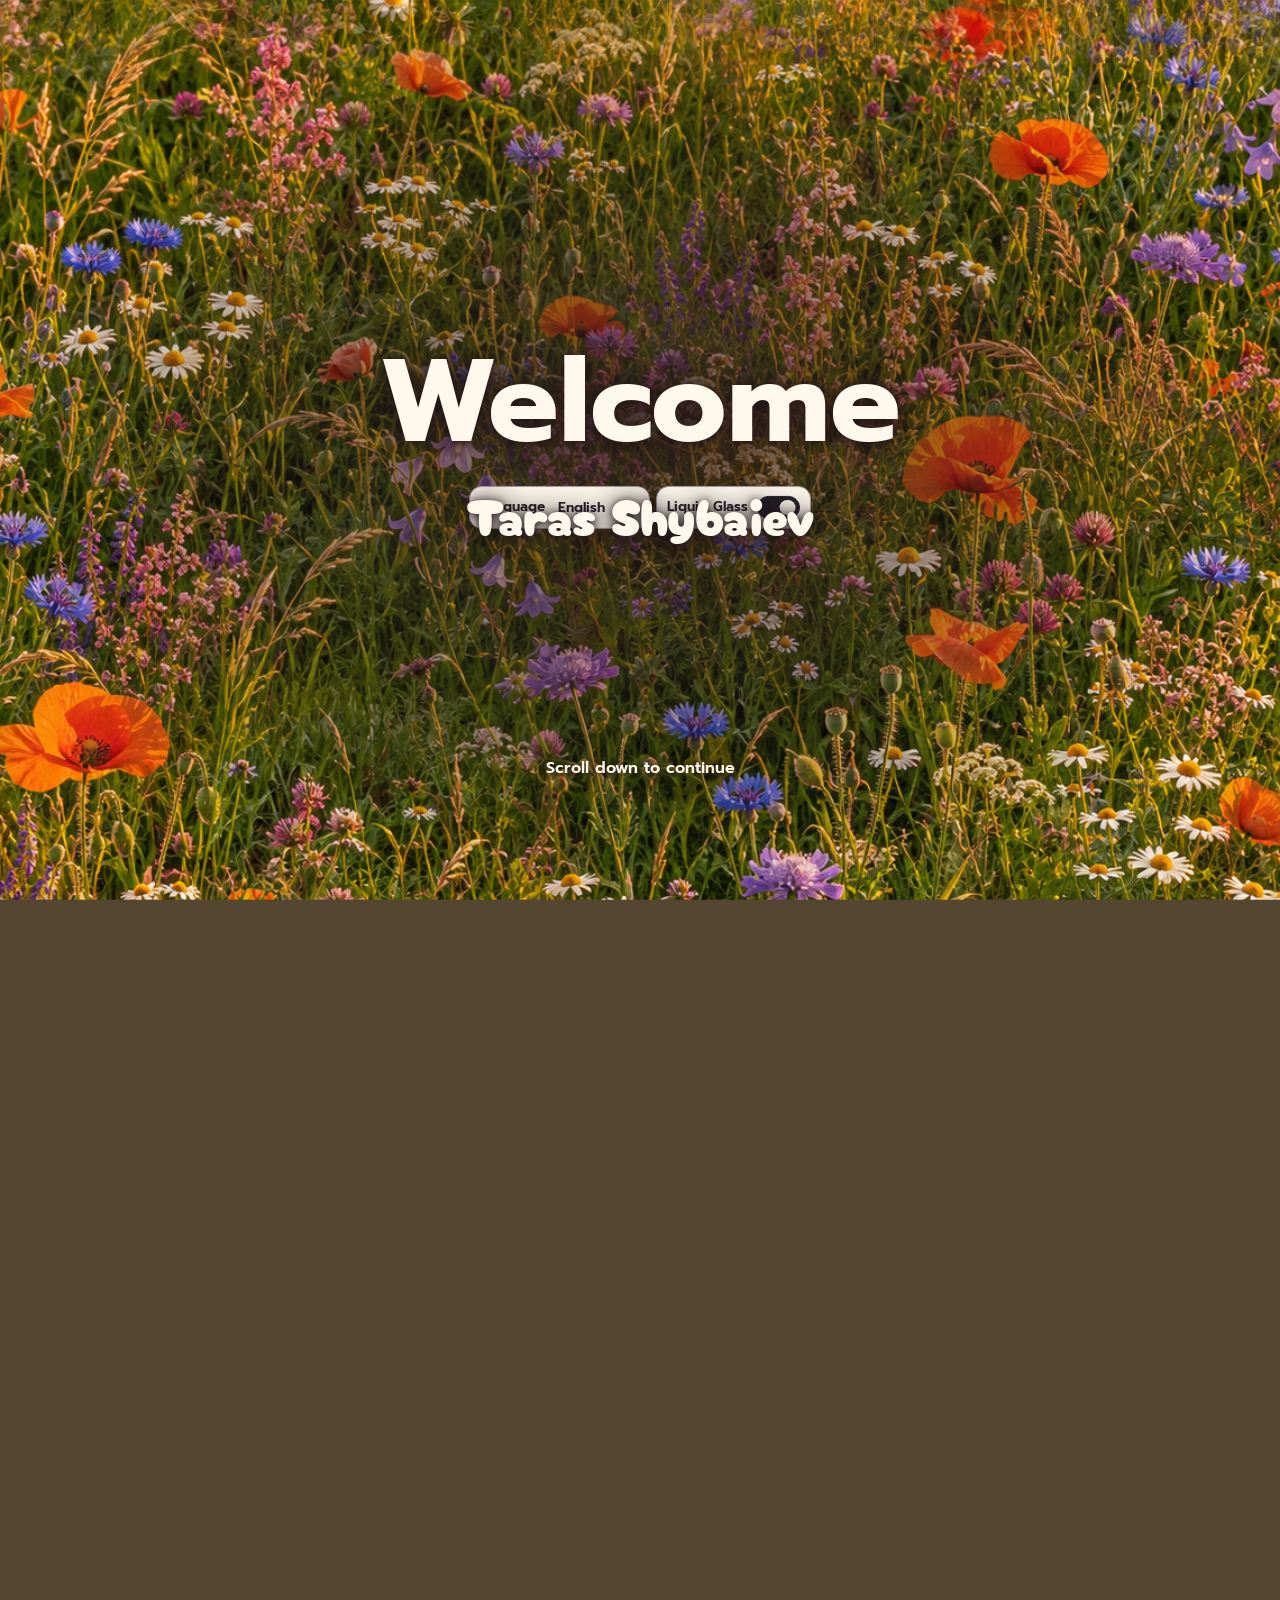
==== commit 74ae3dd2: "Cache portfolio media and load previews on demand" ====
--- a/index.html
+++ b/index.html
@@ -6,13 +6,13 @@
   <meta name="description" data-i18n-content="metadata" content="Taras Shybaievs Portfolio für ein duales Studium in der IT. Mit Linux-Dotfiles, UltimateDesktopEffects und Einblicken in seine Webentwicklung.">
   <meta name="theme-color" content="#faf4e9">
   <title data-i18n="documentTitle">Taras Shybaiev | Portfolio</title>
-  <link rel="icon" type="image/png" href="assets/favicon.png">
+  <link rel="icon" type="image/png" href="assets/icons/favicon.png">
   <script src="preferences.js"></script>
   <link rel="stylesheet" href="themes.css">
   <link rel="stylesheet" href="style.css">
   <link rel="stylesheet" href="effects.css">
   <link rel="stylesheet" href="motion.css">
-  <script defer src="translations.js"></script>
+  <script defer src="media.js"></script>
   <script defer src="motion.js"></script>
   <script defer src="gallery.js"></script>
   <script defer src="navigation.js"></script>
@@ -169,7 +169,7 @@
       <div class="about-row">
         <details class="portrait-reveal">
           <summary aria-label="Porträt von Taras Shybaiev ein- oder ausblenden" data-i18n-label="portrait">
-            <img src="assets/taras-portrait.jpg" width="1086" height="1448" alt="Porträt von Taras Shybaiev" data-i18n-alt="portraitAlt">
+            <img width="1086" height="1448" alt="Porträt von Taras Shybaiev" data-i18n-alt="portraitAlt">
           </summary>
         </details>
         <div class="about-copy">
@@ -189,6 +189,7 @@
       </div>
       <div class="project-shortcuts" role="group" aria-label="Projektübersicht" data-i18n-label="projectShortcuts">
         <a href="#ultimate-desktop-effects">Desktop Effects</a>
+        <a href="#windock">WinDock</a>
         <a href="#linux-dotfiles" data-i18n="dotfilesShortcut">Dotfiles</a>
         <a href="#portfolio-webseite" data-i18n="websites">Webseiten</a>
         <button type="button" disabled title="Details folgen" data-i18n-title="detailsPending">Ryoku Arch</button>
@@ -207,7 +208,7 @@
         <article id="ultimate-desktop-effects" class="feature feature--windows" aria-labelledby="windows-titel">
           <div class="windows-copy">
             <div class="project-meta">
-              <img class="app-icon" src="assets/ue-logo.png" width="256" height="256" alt="" loading="lazy">
+              <img class="app-icon" src="assets/icons/ue-logo.png" width="64" height="64" alt="" loading="lazy" decoding="async">
               <p class="eyebrow">Windows · C++17 · DirectX</p>
             </div>
             <h3 id="windows-titel">UltimateDesktop<wbr>Effects</h3>
@@ -222,7 +223,8 @@
           <div class="windows-art effect-gallery">
             <figure>
               <button class="image-preview" type="button" aria-haspopup="dialog" aria-label="Bildschirmfoto vergrößern" data-i18n-label="desktopPreviewOpen">
-                <img src="assets/desktop-snow.webp" width="2408" height="1008" loading="lazy" decoding="async" alt="Bildschirmfoto · Schnee">
+                <img data-image="desktop-snow.webp" width="2408" height="1008" decoding="async" alt="Bildschirmfoto · Schnee">
+                <noscript><img src="assets/compact/desktop-snow.webp" width="1320" height="553" loading="lazy" alt="Bildschirmfoto · Schnee"></noscript>
               </button>
               <figcaption>
                 <span data-i18n="desktopPreview">Bildschirmfoto</span> · <span class="effect-caption" aria-live="polite">Schnee</span>
@@ -244,6 +246,19 @@
           </div>
         </article>
 
+        <article id="windock" class="feature web-project" aria-labelledby="windock-titel">
+          <div>
+            <div class="project-meta">
+              <img class="app-icon app-icon--smooth" src="assets/icons/windock.webp" width="144" height="144" alt="" loading="lazy" decoding="async">
+              <p class="eyebrow">Windows 11 · Rust · Win32</p>
+            </div>
+            <h3 id="windock-titel">WinDock</h3>
+            <p data-i18n="windockDescription">Ein anpassbares Dock und ein Tastatur-Launcher für Windows 11. Mit Alt + Leertaste kann ich Apps, Dateien und offene Fenster finden. Ich habe das Dock um Farbpaletten und konfigurierbares Liquid Glass erweitert.</p>
+            <p><span data-i18n="windockCredit">Für mein eigenes Windows-Setup habe ich</span> <a href="https://github.com/SumirSeth/wisp" target="_blank" rel="noopener noreferrer" data-i18n="windockUpstream">Wisp von Sumir Seth</a> <span data-i18n="windockCreditEnd">als Fork weiterentwickelt.</span></p>
+          </div>
+          <a class="button button--dark" href="https://github.com/povargg/WinDock/releases/latest/download/windock-x64.exe" target="_blank" rel="noopener noreferrer" data-i18n="windowsDownload">Windows-Download</a>
+        </article>
+
         <article id="linux-dotfiles" class="feature feature--linux" aria-labelledby="linux-titel">
           <div class="feature-head">
             <div class="feature-copy">
@@ -263,8 +278,9 @@
             <section class="dotfile" aria-labelledby="povvim-titel">
               <figure>
                 <button class="image-preview" type="button" aria-haspopup="dialog" aria-label="POVVIM-Screenshot vergrößern" data-i18n-label="povvimOpen">
-                  <img src="assets/povvim.webp" width="2048" height="856" loading="lazy" decoding="async"
+                  <img data-image="povvim.webp" width="2048" height="856" decoding="async"
                        alt="Neovim mit POVVIM-Startbildschirm und dem Farbschema Aardvark Ink" data-i18n-alt="povvimAlt">
+                  <noscript><img src="assets/compact/povvim.webp" width="1220" height="510" loading="lazy" alt="Neovim mit POVVIM-Startbildschirm"></noscript>
                 </button>
               </figure>
               <div class="dotfile-copy">
@@ -275,8 +291,9 @@
             <section class="dotfile" aria-labelledby="rmpc-titel">
               <figure>
                 <button class="image-preview" type="button" aria-haspopup="dialog" aria-label="rmpc-Screenshot vergrößern" data-i18n-label="rmpcOpen">
-                  <img src="assets/rmpc.webp" width="2048" height="856" loading="lazy" decoding="async"
+                  <img data-image="rmpc.webp" width="2048" height="856" decoding="async"
                        alt="rmpc mit Warteschlange, Albumcover und rosa Fortschrittsleiste" data-i18n-alt="rmpcAlt">
+                  <noscript><img src="assets/compact/rmpc.webp" width="1220" height="510" loading="lazy" alt="rmpc mit Warteschlange und Albumcover"></noscript>
                 </button>
               </figure>
               <div class="dotfile-copy">
@@ -400,8 +417,8 @@
         <div class="experience-projects">
           <article class="experience-project" aria-labelledby="wolke7-titel">
             <button class="image-preview experience-preview" type="button" aria-haspopup="dialog" aria-label="Vorschau von Wolke 7 vergrößern" data-i18n-label="wolke7PreviewOpen">
-              <img src="assets/wolke7-schwedt-preview.webp" width="1280" height="768" loading="lazy" decoding="async" alt="Startseite des Kosmetikstudios Wolke 7" data-i18n-alt="wolke7PreviewAlt">
-              <span class="experience-enlarge" aria-hidden="true">+</span>
+              <img data-image="wolke7-schwedt-preview.webp" width="1280" height="768" decoding="async" alt="Startseite des Kosmetikstudios Wolke 7" data-i18n-alt="wolke7PreviewAlt">
+              <noscript><img src="assets/compact/wolke7-schwedt-preview.webp" width="980" height="588" loading="lazy" alt="Startseite des Kosmetikstudios Wolke 7"></noscript>
             </button>
             <div class="experience-project-copy">
               <h3 id="wolke7-titel">Wolke 7</h3>
@@ -412,8 +429,8 @@
           </article>
           <article class="experience-project" aria-labelledby="hoeck-titel">
             <button class="image-preview experience-preview" type="button" aria-haspopup="dialog" aria-label="Vorschau der Hoeck-Stiftung vergrößern" data-i18n-label="hoeckPreviewOpen">
-              <img src="assets/hoeck-stiftung-preview.webp" width="1280" height="768" loading="lazy" decoding="async" alt="Startseite der Hoeck-Stiftung" data-i18n-alt="hoeckPreviewAlt">
-              <span class="experience-enlarge" aria-hidden="true">+</span>
+              <img data-image="hoeck-stiftung-preview.webp" width="1280" height="768" decoding="async" alt="Startseite der Hoeck-Stiftung" data-i18n-alt="hoeckPreviewAlt">
+              <noscript><img src="assets/compact/hoeck-stiftung-preview.webp" width="980" height="588" loading="lazy" alt="Startseite der Hoeck-Stiftung"></noscript>
             </button>
             <div class="experience-project-copy">
               <h3 id="hoeck-titel">Hoeck-Stiftung</h3>
@@ -443,31 +460,31 @@
       <div class="social-links" role="group" aria-label="Social Media" data-i18n-label="socials">
         <span class="social-item" title="Adresse folgt" data-i18n-title="addressPending">
           <button class="social-icon" type="button" disabled aria-label="E-Mail (Adresse folgt)" data-i18n-label="emailPending">
-            <img src="assets/gmail.png" width="64" height="64" alt="">
+            <img src="assets/icons/gmail.webp" width="96" height="96" alt="" loading="lazy" decoding="async">
             <span class="skill-reflection social-reflection" aria-hidden="true"></span>
           </button>
         </span>
         <span class="social-item" title="Link folgt" data-i18n-title="linkPending">
           <button class="social-icon" type="button" disabled aria-label="WhatsApp (Link folgt)" data-i18n-label="whatsappPending">
-            <img src="assets/whatsapp.png" width="64" height="64" alt="">
+            <img src="assets/icons/whatsapp.webp" width="96" height="96" alt="" loading="lazy" decoding="async">
             <span class="skill-reflection social-reflection" aria-hidden="true"></span>
           </button>
         </span>
         <span class="social-item" title="Link folgt" data-i18n-title="linkPending">
           <button class="social-icon" type="button" disabled aria-label="Discord (Link folgt)" data-i18n-label="discordPending">
-            <img src="assets/discord.png" width="64" height="64" alt="">
+            <img src="assets/icons/discord.webp" width="96" height="96" alt="" loading="lazy" decoding="async">
             <span class="skill-reflection social-reflection" aria-hidden="true"></span>
           </button>
         </span>
         <span class="social-item" title="Link folgt" data-i18n-title="linkPending">
           <button class="social-icon" type="button" disabled aria-label="Reddit (Link folgt)" data-i18n-label="redditPending">
-            <img src="assets/reddit.png" width="64" height="64" alt="">
+            <img src="assets/icons/reddit.webp" width="96" height="96" alt="" loading="lazy" decoding="async">
             <span class="skill-reflection social-reflection" aria-hidden="true"></span>
           </button>
         </span>
         <span class="social-item">
           <a class="social-icon" href="https://github.com/povargg" target="_blank" rel="noopener noreferrer" aria-label="GitHub-Profil" data-i18n-label="githubProfile">
-            <img src="assets/github.png" width="64" height="64" alt="">
+            <img src="assets/icons/github.webp" width="110" height="110" alt="" loading="lazy" decoding="async">
             <span class="skill-reflection social-reflection" aria-hidden="true"></span>
           </a>
         </span>
@@ -524,10 +541,10 @@
             </section>
           </div>
         </div>
-      </div>
-      <button class="header-control skill-close" type="button" aria-label="Details schließen" data-i18n-label="closeSkill" autofocus>
-        <span class="material-symbol" aria-hidden="true">close</span>
-      </button>
+        <button class="header-control skill-close" type="button" aria-label="Details schließen" data-i18n-label="closeSkill" autofocus>
+          <span class="material-symbol" aria-hidden="true">close</span>
+        </button>
+      </div>
     </div>
     <div class="skill-flight-source" aria-hidden="true" inert></div>
     </div>
--- a/themes.css
+++ b/themes.css
@@ -286,7 +286,6 @@
   --secondary: #d9b9ce;
   --footer-bg: #312638;
   --footer-ink: #fff2e8;
-  --glass-wallpaper: url("assets/glass-meadow.jpg");
   --glass-base: #544630;
   --glass-edge: #fffae4ac;
   --glass-shine: #fffcea9c;
@@ -310,7 +309,6 @@
   --secondary: #d497d0;
   --footer-bg: #080918;
   --footer-ink: #f8f3ff;
-  --glass-wallpaper: url("assets/glass-sky.jpg");
   --glass-base: #080918;
   --glass-edge: #f0ebff57;
   --glass-shine: #f1edff80;
--- a/style.css
+++ b/style.css
@@ -544,6 +544,15 @@
   transition: opacity 300ms ease;
 }
 
+.portrait-reveal img:not([src]),
+.image-preview img:not([src]) {
+  visibility: hidden;
+}
+
+[data-locale-loading] [data-i18n] {
+  visibility: hidden;
+}
+
 .portrait-model {
   position: absolute;
   inset: 0;
@@ -729,7 +738,7 @@
   overflow-wrap: anywhere;
 }
 
-.feature h3 + p, .windows-copy p + p {
+.feature h3 + p, .windows-copy p + p, .web-project p + p {
   margin-top: 0.85rem;
 }
 
@@ -760,6 +769,10 @@
 .app-icon {
   width: 2.25rem;
   image-rendering: pixelated;
+}
+
+.app-icon--smooth {
+  image-rendering: auto;
 }
 
 .action-row {
@@ -927,6 +940,10 @@
   transition: transform 220ms;
 }
 
+.image-preview:has(> noscript img) > img[data-image] {
+  display: none;
+}
+
 @media (hover: hover) and (pointer: fine) {
   .image-preview:hover img {
     transform: scale(1.025);
@@ -1056,11 +1073,18 @@
 
 .background-panel--education {
   background: var(--surface-raised);
+  container-type: inline-size;
 }
 
 .background-panel h2 {
   margin-bottom: 1rem;
   font-size: clamp(1.9rem, 3.45vw, 2.75rem);
+  overflow-wrap: anywhere;
+  hyphens: auto;
+}
+
+:lang(ru) .background-panel--education h2 {
+  font-size: min(clamp(1.9rem, 3.45vw, 2.75rem), clamp(1.15rem, 13cqi, 2.75rem));
 }
 
 .background-panel h3 {
@@ -1097,22 +1121,6 @@
   width: 100%;
   height: 100%;
   object-fit: cover;
-}
-
-.experience-enlarge {
-  position: absolute;
-  right: 0.55rem;
-  bottom: 0.55rem;
-  display: grid;
-  place-items: center;
-  width: 2.05rem;
-  height: 2.05rem;
-  border: 1px solid var(--line);
-  border-radius: 50%;
-  background: var(--surface);
-  color: var(--ink);
-  font-size: 1.3rem;
-  line-height: 1;
 }
 
 .experience-project-copy {
--- a/effects.css
+++ b/effects.css
@@ -1,5 +1,9 @@
 :root {
-  scrollbar-gutter: stable;
+  scrollbar-width: none;
+}
+
+:root::-webkit-scrollbar {
+  display: none;
 }
 
 .skill-card {
@@ -259,9 +263,7 @@
 
 .skill-expanded-face {
   position: relative;
-  max-height: 88svh;
-  overflow: auto;
-  overscroll-behavior: contain;
+  overflow: clip;
   border: 1px solid color-mix(in srgb, var(--card-accent) 58%, var(--line));
   border-radius: clamp(1.2rem, 3vw, 2.2rem);
   background:
@@ -286,6 +288,9 @@
   align-items: center;
   gap: clamp(1.5rem, 5vw, 4.6rem);
   min-height: min(77svh, 39rem);
+  max-height: 88svh;
+  overflow: auto;
+  overscroll-behavior: contain;
   padding: clamp(2.4rem, 6vw, 5.5rem);
 }
 
@@ -329,6 +334,7 @@
   position: absolute;
   top: .8rem;
   right: .8rem;
+  z-index: 2;
   display: grid;
   place-items: center;
   width: 2.75rem;
@@ -491,7 +497,7 @@
   height: 100%;
   pointer-events: none;
   z-index: -2;
-  background: var(--glass-base) var(--glass-wallpaper) repeat 50% var(--glass-offset) / var(--glass-tile);
+  background: var(--glass-base) var(--glass-wallpaper, none) repeat 50% var(--glass-offset) / var(--glass-tile);
 }
 
 [data-glass="on"][data-glass-shader] .glass-layer {
--- a/motion.css
+++ b/motion.css
@@ -76,6 +76,8 @@
   display: none;
 }
 
+.intro-name[aria-hidden="true"] { visibility: hidden; }
+
 .intro-stage {
   position: fixed;
   z-index: 10;
@@ -114,99 +116,6 @@
   margin-inline: auto;
   opacity: var(--story-hero-opacity, 1);
   transform: translateY(var(--story-hero-rise, 0px));
-}
-
-.intro-typewriter {
-  position: relative;
-}
-
-.intro-type-measure {
-  color: transparent;
-  text-shadow: none;
-  user-select: none;
-}
-
-.intro-typed {
-  position: absolute;
-  inset: 0;
-  overflow: hidden;
-}
-
-.intro-typed.is-typing::after {
-  content: "";
-  display: inline-block;
-  width: .09em;
-  height: .92em;
-  margin-inline-start: .16em;
-  background: currentColor;
-  vertical-align: -.08em;
-  animation: typewriter-caret .55s steps(1) infinite;
-}
-
-@keyframes typewriter-caret {
-  50% { opacity: 0; }
-}
-
-.intro-scenes {
-  position: absolute;
-  inset: max(.65rem, env(safe-area-inset-top)) max(.65rem, env(safe-area-inset-right))
-    max(3.8rem, calc(env(safe-area-inset-bottom) + 3rem)) max(.65rem, env(safe-area-inset-left));
-  pointer-events: none;
-}
-
-.intro-scene-card {
-  position: absolute;
-  top: 50%;
-  inset-inline: 0;
-  width: min(100%, 75rem);
-  max-height: 100%;
-  margin-inline: auto;
-  padding: clamp(.9rem, 3.8vw, 3rem);
-  overflow: auto;
-  scrollbar-width: thin;
-  border: 1px solid var(--line);
-  border-radius: clamp(1.15rem, 3vw, 2rem);
-  background: var(--surface);
-  color: var(--ink);
-  box-shadow: 0 .7rem 2.4rem #17132153;
-  opacity: var(--scene-opacity, 0);
-  transform: translateY(calc(-50% + var(--scene-rise, 0px))) scale(var(--scene-scale, 1));
-}
-
-.intro-scene-card:not([inert]) {
-  pointer-events: auto;
-}
-
-.intro-scene-card > :is(.feature, .page-section, .background-panel, .site-footer) {
-  margin: 0;
-  padding: 0;
-  border: 0;
-  background: transparent;
-  color: inherit;
-  box-shadow: none;
-  backdrop-filter: none;
-}
-
-[data-mode="light"][data-glass="off"] .intro-scene-card:has(> .site-footer) {
-  background: var(--footer-bg);
-  color: var(--footer-ink);
-}
-
-.intro-step {
-  position: absolute;
-  bottom: max(.7rem, env(safe-area-inset-bottom));
-  left: 50%;
-  min-height: 2.55rem;
-  padding: .38rem 1.2rem;
-  border: 1px solid var(--line);
-  border-radius: 1rem;
-  background: var(--surface);
-  color: var(--ink);
-  box-shadow: 0 .25rem .9rem #19122445;
-  font-size: .9rem;
-  font-weight: 700;
-  transform: translateX(-50%);
-  cursor: pointer;
 }
 
 .intro-heading {
@@ -266,78 +175,6 @@
   background: var(--surface);
   color: inherit;
   cursor: pointer;
-}
-
-.intro-name {
-  color: var(--link);
-  font-family: var(--display);
-  font-weight: var(--display-weight);
-  font-size: clamp(1.42rem, 4vw, 3.4rem);
-  line-height: 1.12;
-  opacity: var(--intro-name-opacity, 0);
-  transform: translateY(var(--intro-name-rise, 1.4rem));
-}
-
-.intro-name[aria-hidden="true"] { visibility: hidden; }
-
-.intro-about {
-  position: absolute;
-  top: 29%;
-  inset-inline: max(.15rem, 3vw);
-  bottom: 7%;
-  display: grid;
-  align-items: center;
-  opacity: var(--intro-bio-opacity, 0);
-  transform: translateY(var(--intro-bio-rise, 1.55rem));
-  filter: blur(var(--intro-bio-blur, 9px));
-}
-
-.intro-about .about-row {
-  display: flex;
-  width: 100%;
-  gap: clamp(.8rem, 3vw, 2.4rem);
-  margin: 0 auto;
-}
-
-.intro-about .portrait-reveal {
-  --portrait-size: min(clamp(8rem, 29vw, 17rem), 36svh);
-  margin: 0;
-}
-
-.intro-about .portrait-reveal :is(summary, img) {
-  border-radius: .8rem;
-}
-
-.intro-about .portrait-reveal summary::after {
-  content: "";
-  position: absolute;
-  inset: 0;
-  background: linear-gradient(153deg, transparent 19%, #fac1fcbd 36%, #a3e8ffcf 43%,
-    #f4f1b5ba 49%, #fdffc9b0 51%, #b1fceac2 56%, #baa8ffc2 61%, transparent 76%);
-  background-size: 100% 270%;
-  opacity: .84;
-  transition: opacity 320ms;
-  mix-blend-mode: screen;
-  pointer-events: none;
-}
-
-.intro-about:not([inert]) .portrait-reveal summary::after {
-  animation: portrait-shimmer 2.8s ease-in-out infinite;
-}
-
-.intro-about .portrait-reveal[open] summary::after {
-  opacity: 0;
-}
-
-@media (hover: hover) and (pointer: fine) and (width > 40rem) {
-  .intro-about .portrait-reveal:hover summary::after {
-    opacity: 0;
-  }
-}
-
-@keyframes portrait-shimmer {
-  0%, 100% { background-position: 50% 0%; }
-  50% { background-position: 50% 100%; }
 }
 
 .intro-next {
@@ -387,28 +224,10 @@
     font-size: clamp(2.4rem, 11vw, 4.2rem);
   }
 
-  .intro-about .portrait-reveal {
-    float: none;
-    width: 1.15rem;
-    height: var(--portrait-size);
-    aspect-ratio: auto;
-    margin: 0;
-  }
-
-  .intro-about .portrait-reveal[open] {
-    width: var(--portrait-size);
-  }
-
-  .intro-about .about-copy {
-    font-size: clamp(.86rem, 3.5vw, 1rem);
-    line-height: 1.47;
-  }
 }
 
 @media (max-height: 510px) {
   .intro-heading h2 { font-size: min(8.6vw, 14svh); }
-  .intro-name { font-size: min(5vw, 7svh); }
-  .intro-about .about-copy { font-size: clamp(.76rem, 3.45svh, 1rem); }
 }
 
 @media (prefers-reduced-motion: reduce) {
